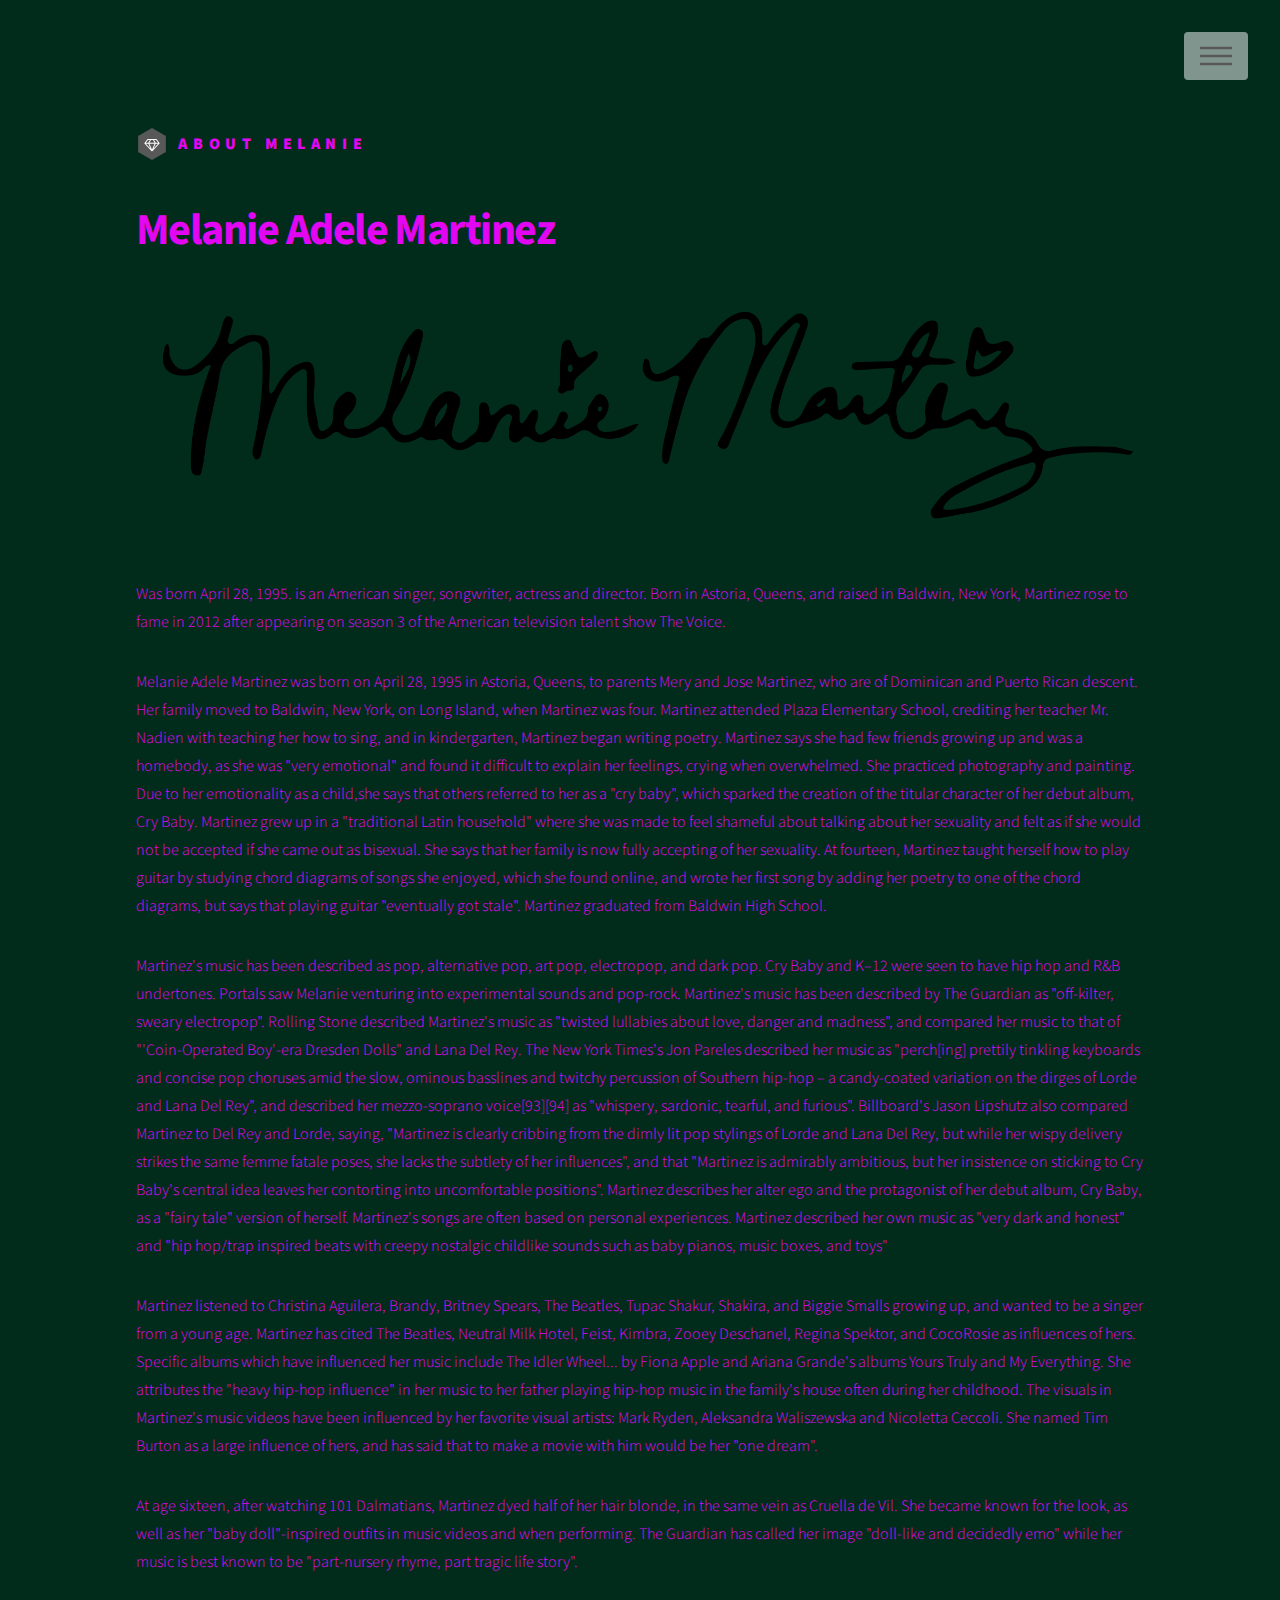
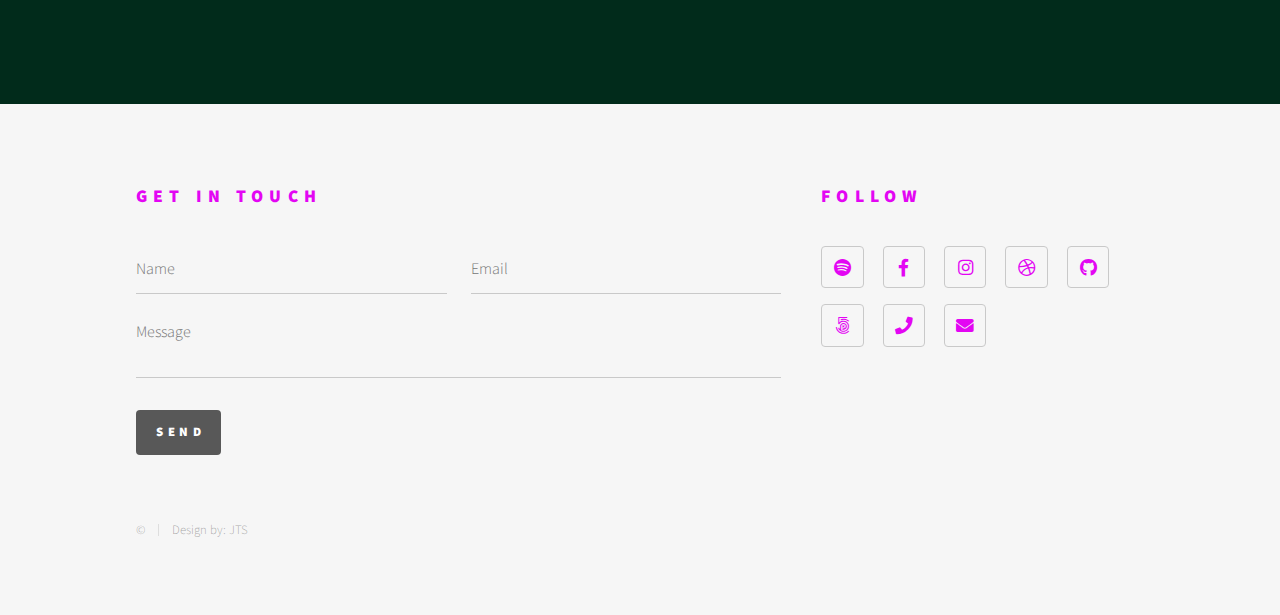
==== about.html @ 8434784b "Updated color" ====
<!DOCTYPE HTML>
<!--
	Phantom by HTML5 UP
	html5up.net | @ajlkn
	Free for personal and commercial use under the CCA 3.0 license (html5up.net/license)
-->
<html>
	<head>
		<title>Melanie's Merch</title>
		<meta charset="utf-8" />
		<meta name="viewport" content="width=device-width, initial-scale=1, user-scalable=no" />
		<link rel="stylesheet" href="assets/css/about.css" />
		<noscript><link rel="stylesheet" href="assets/css/noscript.css" /></noscript>
	</head>
	<body class="is-preload">
		<!-- Wrapper -->
			<div id="wrapper">

				<!-- Header -->
					<header id="header">
						<div class="inner">

							<!-- Logo -->
								<a href="index.html" class="logo">
									<span class="symbol"><img src="images/logo.svg" alt="" /></span><span class="title">About Melanie</span>
								</a>

							<!-- Nav -->
								<nav>
									<ul>
										<li><a href="#menu">Menu</a></li>
									</ul>
								</nav>

						</div>
					</header>

				<!-- Menu -->
					<nav id="menu">
						<h2>Menu</h2>
						<ul>
							<li><a href="index.html">Home</a></li>
							<li><a href="about.html">About Melanie</a></li>
							<li><a href="quiz.html">Super Fan Quiz</a></li>
							<li><a href="shirt.html">T-Shirts</a></li>
							<li><a href="accessories.html">Accessories</a></li>
							<li><a href="cds.html">Albums for purchase</a></li>
							<li><a href="headphones.html">Headphones & Speakers</a></li>
							<li><a href="video.html">Music Videos</a></li>
							<li><a href="music.html">Listen Now</a></li>
						</ul>
					</nav>

				<!-- Main -->
					<div id="main">
						<div class="inner">
							<h1>Melanie Adele Martinez</h1>
							<span class="image main"><img src="images/MelSig.png" alt="" /></span>
							<p>Was born April 28, 1995. is an American singer, songwriter, actress and director. Born in Astoria, Queens, and raised in
							Baldwin, New York, Martinez rose to fame in 2012 after appearing on season 3 of the American television talent show The
							Voice.</p>
							<p>Melanie Adele Martinez was born on April 28, 1995 in Astoria, Queens, to parents Mery and Jose Martinez,
							who are of Dominican and Puerto Rican descent. Her family moved to Baldwin, New York, on Long Island, when
							Martinez was four.
							
							Martinez attended Plaza Elementary School, crediting her teacher Mr. Nadien with teaching her how to sing, and in
							kindergarten, Martinez began writing poetry. Martinez says she had few friends growing up and was a homebody, as she
							was "very emotional" and found it difficult to explain her feelings, crying when overwhelmed. She practiced
							photography and painting. Due to her emotionality as a child,she says that others referred to her as a "cry
							baby", which sparked the creation of the titular character of her debut album, Cry Baby.
							
							Martinez grew up in a "traditional Latin household" where she was made to feel shameful about talking about her
							sexuality and felt as if she would not be accepted if she came out as bisexual. She says that her family is now fully
							accepting of her sexuality.
							
							At fourteen, Martinez taught herself how to play guitar by studying chord diagrams of songs she enjoyed, which she found
							online, and wrote her first song by adding her poetry to one of the chord diagrams, but says that playing guitar
							"eventually got stale". Martinez graduated from Baldwin High School.</p>
							<p>Martinez's music has been described as pop, alternative pop, art pop, electropop, and dark
							pop. Cry Baby and K–12 were seen to have hip hop and R&B undertones. Portals saw Melanie venturing into
							experimental sounds and pop-rock. Martinez's music has been described by The Guardian as "off-kilter, sweary
							electropop". Rolling Stone described Martinez's music as "twisted lullabies about love, danger and madness", and
							compared her music to that of "'Coin-Operated Boy'-era Dresden Dolls" and Lana Del Rey. The New York Times's Jon
							Pareles described her music as "perch[ing] prettily tinkling keyboards and concise pop choruses amid the slow, ominous
							basslines and twitchy percussion of Southern hip-hop – a candy-coated variation on the dirges of Lorde and Lana Del
							Rey", and described her mezzo-soprano voice[93][94] as "whispery, sardonic, tearful, and furious". Billboard's
							Jason Lipshutz also compared Martinez to Del Rey and Lorde, saying, "Martinez is clearly cribbing from the dimly lit pop
							stylings of Lorde and Lana Del Rey, but while her wispy delivery strikes the same femme fatale poses, she lacks the
							subtlety of her influences", and that "Martinez is admirably ambitious, but her insistence on sticking to Cry Baby's
							central idea leaves her contorting into uncomfortable positions".
							
							Martinez describes her alter ego and the protagonist of her debut album, Cry Baby, as a "fairy tale" version of
							herself. Martinez's songs are often based on personal experiences. Martinez described her own music as "very
							dark and honest" and "hip hop/trap inspired beats with creepy nostalgic childlike sounds such as baby pianos, music
							boxes, and toys"</p>
							<p>Martinez listened to Christina Aguilera, Brandy, Britney Spears, The Beatles, Tupac Shakur, Shakira, and Biggie Smalls
							growing up, and wanted to be a singer from a young age. Martinez has cited The Beatles, Neutral
							Milk Hotel, Feist, Kimbra, Zooey Deschanel, Regina Spektor, and CocoRosie as influences of hers. Specific albums
							which have influenced her music include The Idler Wheel... by Fiona Apple and Ariana Grande's albums Yours Truly and My
							Everything. She attributes the "heavy hip-hop influence" in her music to her father playing hip-hop music in the
							family's house often during her childhood.
							
							The visuals in Martinez's music videos have been influenced by her favorite visual artists: Mark Ryden, Aleksandra
							Waliszewska and Nicoletta Ceccoli. She named Tim Burton as a large influence of hers, and has said that to make
							a movie with him would be her "one dream".</p>
							<p>At age sixteen, after watching 101 Dalmatians, Martinez dyed half of her hair blonde, in the same vein as Cruella de
							Vil. She became known for the look, as well as her "baby doll"-inspired outfits in music videos and when
							performing. The Guardian has called her image "doll-like and decidedly emo" while her music is best
							known to be "part-nursery rhyme, part tragic life story".</p>
							
						</div>
					</div>

				<!-- Footer -->
					<footer id="footer">
						<div class="inner">
							<section>
								<h2>Get in touch</h2>
								<form method="post" action="#">
									<div class="fields">
										<div class="field half">
											<input type="text" name="name" id="name" placeholder="Name" />
										</div>
										<div class="field half">
											<input type="email" name="email" id="email" placeholder="Email" />
										</div>
										<div class="field">
											<textarea name="message" id="message" placeholder="Message"></textarea>
										</div>
									</div>
									<ul class="actions">
										<li><input type="submit" value="Send" class="primary" /></li>
									</ul>
								</form>
							</section>
							<section>
								<h2>Follow</h2>
								<ul class="icons">
									<li><a href="#" class="icon brands style2 fa-spotify"><span class="label">Twitter</span></a></li>
									<li><a href="#" class="icon brands style2 fa-facebook-f"><span class="label">Facebook</span></a></li>
									<li><a href="#" class="icon brands style2 fa-instagram"><span class="label">Instagram</span></a></li>
									<li><a href="#" class="icon brands style2 fa-dribbble"><span class="label">Dribbble</span></a></li>
									<li><a href="#" class="icon brands style2 fa-github"><span class="label">GitHub</span></a></li>
									<li><a href="#" class="icon brands style2 fa-500px"><span class="label">500px</span></a></li>
									<li><a href="#" class="icon solid style2 fa-phone"><span class="label">Phone</span></a></li>
									<li><a href="#" class="icon solid style2 fa-envelope"><span class="label">Email</span></a></li>
								</ul>
							</section>
							<ul class="copyright">
								<li>&copy; </li><li>Design by: JTS <a href=""></a></li>
							</ul>
						</div>
					</footer>

			</div>

		<!-- Scripts -->
			<script src="assets/js/jquery.min.js"></script>
			<script src="assets/js/browser.min.js"></script>
			<script src="assets/js/breakpoints.min.js"></script>
			<script src="assets/js/util.js"></script>
			<script src="assets/js/main.js"></script>

	</body>
</html>
---- assets/css/about.css ----
@import url(fontawesome-all.min.css);
@import url("https://fonts.googleapis.com/css?family=Source+Sans+Pro:300,700,900");

/*
	Phantom by HTML5 UP
	html5up.net | @ajlkn
	Free for personal and commercial use under the CCA 3.0 license (html5up.net/license)
*/

html, body, div, span, applet, object,
iframe, h1, h2, h3, h4, h5, h6, p, blockquote,
pre, a, abbr, acronym, address, big, cite,
code, del, dfn, em, img, ins, kbd, q, s, samp,
small, strike, strong, sub, sup, tt, var, b,
u, i, center, dl, dt, dd, ol, ul, li, fieldset,
form, label, legend, table, caption, tbody,
tfoot, thead, tr, th, td, article, aside,
canvas, details, embed, figure, figcaption,
footer, header, hgroup, menu, nav, output, ruby,
section, summary, time, mark, audio, video {
	margin: 0;
	padding: 0;
	border: 0;
	font-size: 100%;
	font: inherit;
	vertical-align: baseline;}

article, aside, details, figcaption, figure,
footer, header, hgroup, menu, nav, section {
	display: block;}

body {
	line-height: 1;
}

ol, ul {
	list-style: none;
}

blockquote, q {
	quotes: none;
}

	blockquote:before, blockquote:after, q:before, q:after {
		content: '';
		content: none;
	}

table {
	border-collapse: collapse;
	border-spacing: 0;
}

body {
	-webkit-text-size-adjust: none;
}

mark {
	background-color: transparent;
	color: inherit;
}

input::-moz-focus-inner {
	border: 0;
	padding: 0;
}

input, select, textarea {
	-moz-appearance: none;
	-webkit-appearance: none;
	-ms-appearance: none;
	appearance: none;
}

/* Basic */

	@-ms-viewport {
		width: device-width;
	}

	body {
		-ms-overflow-style: scrollbar;
	}

	@media screen and (max-width: 480px) {

		html, body {
			min-width: 320px;
		}

	}

	html {
		box-sizing: border-box;
	}

	*, *:before, *:after {
		box-sizing: inherit;
	}

	body {
		background: #012b1b;
	}

		body.is-preload *, body.is-preload *:before, body.is-preload *:after {
			-moz-animation: none !important;
			-webkit-animation: none !important;
			-ms-animation: none !important;
			animation: none !important;
			-moz-transition: none !important;
			-webkit-transition: none !important;
			-ms-transition: none !important;
			transition: none !important;
		}

/* Type */

	body, input, select, textarea {
		color: #e306f3;
		font-family: "Source Sans Pro", Helvetica, sans-serif;
		font-size: 16pt;
		font-weight: 300;
		line-height: 1.75;
	}

		@media screen and (max-width: 1680px) {

			body, input, select, textarea {
				font-size: 14pt;
			}

		}

		@media screen and (max-width: 1280px) {

			body, input, select, textarea {
				font-size: 12pt;
			}

		}

	a {
		-moz-transition: border-bottom-color 0.2s ease, color 0.2s ease;
		-webkit-transition: border-bottom-color 0.2s ease, color 0.2s ease;
		-ms-transition: border-bottom-color 0.2s ease, color 0.2s ease;
		transition: border-bottom-color 0.2s ease, color 0.2s ease;
		text-decoration: none;
		color: #585858;
		border-bottom: dotted 1px rgba(88, 88, 88, 0.5);
	}

		a:hover {
			border-bottom-color: transparent;
			color: #f2849e !important;
		}

	strong, b {
		font-weight: 900;
	}

	em, i {
		font-style: italic;
	}

	p {
		margin: 0 0 2em 0;
	}

	h1 {
		font-size: 2.75em;
		font-weight: 700;
		line-height: 1.3;
		margin: 0 0 1em 0;
		letter-spacing: -0.035em;
	}

		h1 a {
			color: inherit;
		}

		@media screen and (max-width: 736px) {

			h1 {
				font-size: 2em;
				margin: 0 0 1em 0;
			}

		}

		@media screen and (max-width: 360px) {

			h1 {
				font-size: 1.75em;
			}

		}

	h2, h3, h4, h5, h6 {
		font-weight: 900;
		line-height: 1.5;
		margin: 0 0 2em 0;
		text-transform: uppercase;
		letter-spacing: 0.35em;
	}

		h2 a, h3 a, h4 a, h5 a, h6 a {
			color: inherit;
		}

	h2 {
		font-size: 1.1em;
	}

	h3 {
		font-size: 1em;
	}

	h4 {
		font-size: 0.8em;
	}

	h5 {
		font-size: 0.8em;
	}

	h6 {
		font-size: 0.8em;
	}

	@media screen and (max-width: 980px) {

		h1 br, h2 br, h3 br, h4 br, h5 br, h6 br {
			display: none;
		}

	}

	@media screen and (max-width: 736px) {

		h2 {
			font-size: 1em;
		}

		h3 {
			font-size: 0.8em;
		}

	}

	sub {
		font-size: 0.8em;
		position: relative;
		top: 0.5em;
	}

	sup {
		font-size: 0.8em;
		position: relative;
		top: -0.5em;
	}

	blockquote {
		border-left: solid 4px #c9c9c9;
		font-style: italic;
		margin: 0 0 2em 0;
		padding: 0.5em 0 0.5em 2em;
	}

	code {
		background: rgba(144, 144, 144, 0.075);
		border-radius: 4px;
		border: solid 1px #c9c9c9;
		font-family: "Courier New", monospace;
		font-size: 0.9em;
		margin: 0 0.25em;
		padding: 0.25em 0.65em;
	}

	pre {
		-webkit-overflow-scrolling: touch;
		font-family: "Courier New", monospace;
		font-size: 0.9em;
		margin: 0 0 2em 0;
	}

		pre code {
			display: block;
			line-height: 1.75;
			padding: 1em 1.5em;
			overflow-x: auto;
		}

	hr {
		border: 0;
		border-bottom: solid 1px #c9c9c9;
		margin: 2em 0;
	}

		hr.major {
			margin: 3em 0;
		}

	.align-left {
		text-align: left;
	}

	.align-center {
		text-align: center;
	}

	.align-right {
		text-align: right;
	}

/* Row */

	.row {
		display: flex;
		flex-wrap: wrap;
		box-sizing: border-box;
		align-items: stretch;
	}

		.row > * {
			box-sizing: border-box;
		}

		.row.gtr-uniform > * > :last-child {
			margin-bottom: 0;
		}

		.row.aln-left {
			justify-content: flex-start;
		}

		.row.aln-center {
			justify-content: center;
		}

		.row.aln-right {
			justify-content: flex-end;
		}

		.row.aln-top {
			align-items: flex-start;
		}

		.row.aln-middle {
			align-items: center;
		}

		.row.aln-bottom {
			align-items: flex-end;
		}

		.row > .imp {
			order: -1;
		}

		.row > .col-1 {
			width: 8.33333%;
		}

		.row > .off-1 {
			margin-left: 8.33333%;
		}

		.row > .col-2 {
			width: 16.66667%;
		}

		.row > .off-2 {
			margin-left: 16.66667%;
		}

		.row > .col-3 {
			width: 25%;
		}

		.row > .off-3 {
			margin-left: 25%;
		}

		.row > .col-4 {
			width: 33.33333%;
		}

		.row > .off-4 {
			margin-left: 33.33333%;
		}

		.row > .col-5 {
			width: 41.66667%;
		}

		.row > .off-5 {
			margin-left: 41.66667%;
		}

		.row > .col-6 {
			width: 50%;
		}

		.row > .off-6 {
			margin-left: 50%;
		}

		.row > .col-7 {
			width: 58.33333%;
		}

		.row > .off-7 {
			margin-left: 58.33333%;
		}

		.row > .col-8 {
			width: 66.66667%;
		}

		.row > .off-8 {
			margin-left: 66.66667%;
		}

		.row > .col-9 {
			width: 75%;
		}

		.row > .off-9 {
			margin-left: 75%;
		}

		.row > .col-10 {
			width: 83.33333%;
		}

		.row > .off-10 {
			margin-left: 83.33333%;
		}

		.row > .col-11 {
			width: 91.66667%;
		}

		.row > .off-11 {
			margin-left: 91.66667%;
		}

		.row > .col-12 {
			width: 100%;
		}

		.row > .off-12 {
			margin-left: 100%;
		}

		.row.gtr-0 {
			margin-top: 0;
			margin-left: 0em;
		}

			.row.gtr-0 > * {
				padding: 0 0 0 0em;
			}

			.row.gtr-0.gtr-uniform {
				margin-top: 0em;
			}

				.row.gtr-0.gtr-uniform > * {
					padding-top: 0em;
				}

		.row.gtr-25 {
			margin-top: 0;
			margin-left: -0.5em;
		}

			.row.gtr-25 > * {
				padding: 0 0 0 0.5em;
			}

			.row.gtr-25.gtr-uniform {
				margin-top: -0.5em;
			}

				.row.gtr-25.gtr-uniform > * {
					padding-top: 0.5em;
				}

		.row.gtr-50 {
			margin-top: 0;
			margin-left: -1em;
		}

			.row.gtr-50 > * {
				padding: 0 0 0 1em;
			}

			.row.gtr-50.gtr-uniform {
				margin-top: -1em;
			}

				.row.gtr-50.gtr-uniform > * {
					padding-top: 1em;
				}

		.row {
			margin-top: 0;
			margin-left: -2em;
		}

			.row > * {
				padding: 0 0 0 2em;
			}

			.row.gtr-uniform {
				margin-top: -2em;
			}

				.row.gtr-uniform > * {
					padding-top: 2em;
				}

		.row.gtr-150 {
			margin-top: 0;
			margin-left: -3em;
		}

			.row.gtr-150 > * {
				padding: 0 0 0 3em;
			}

			.row.gtr-150.gtr-uniform {
				margin-top: -3em;
			}

				.row.gtr-150.gtr-uniform > * {
					padding-top: 3em;
				}

		.row.gtr-200 {
			margin-top: 0;
			margin-left: -4em;
		}

			.row.gtr-200 > * {
				padding: 0 0 0 4em;
			}

			.row.gtr-200.gtr-uniform {
				margin-top: -4em;
			}

				.row.gtr-200.gtr-uniform > * {
					padding-top: 4em;
				}

		@media screen and (max-width: 1680px) {

			.row {
				display: flex;
				flex-wrap: wrap;
				box-sizing: border-box;
				align-items: stretch;
			}

				.row > * {
					box-sizing: border-box;
				}

				.row.gtr-uniform > * > :last-child {
					margin-bottom: 0;
				}

				.row.aln-left {
					justify-content: flex-start;
				}

				.row.aln-center {
					justify-content: center;
				}

				.row.aln-right {
					justify-content: flex-end;
				}

				.row.aln-top {
					align-items: flex-start;
				}

				.row.aln-middle {
					align-items: center;
				}

				.row.aln-bottom {
					align-items: flex-end;
				}

				.row > .imp-xlarge {
					order: -1;
				}

				.row > .col-1-xlarge {
					width: 8.33333%;
				}

				.row > .off-1-xlarge {
					margin-left: 8.33333%;
				}

				.row > .col-2-xlarge {
					width: 16.66667%;
				}

				.row > .off-2-xlarge {
					margin-left: 16.66667%;
				}

				.row > .col-3-xlarge {
					width: 25%;
				}

				.row > .off-3-xlarge {
					margin-left: 25%;
				}

				.row > .col-4-xlarge {
					width: 33.33333%;
				}

				.row > .off-4-xlarge {
					margin-left: 33.33333%;
				}

				.row > .col-5-xlarge {
					width: 41.66667%;
				}

				.row > .off-5-xlarge {
					margin-left: 41.66667%;
				}

				.row > .col-6-xlarge {
					width: 50%;
				}

				.row > .off-6-xlarge {
					margin-left: 50%;
				}

				.row > .col-7-xlarge {
					width: 58.33333%;
				}

				.row > .off-7-xlarge {
					margin-left: 58.33333%;
				}

				.row > .col-8-xlarge {
					width: 66.66667%;
				}

				.row > .off-8-xlarge {
					margin-left: 66.66667%;
				}

				.row > .col-9-xlarge {
					width: 75%;
				}

				.row > .off-9-xlarge {
					margin-left: 75%;
				}

				.row > .col-10-xlarge {
					width: 83.33333%;
				}

				.row > .off-10-xlarge {
					margin-left: 83.33333%;
				}

				.row > .col-11-xlarge {
					width: 91.66667%;
				}

				.row > .off-11-xlarge {
					margin-left: 91.66667%;
				}

				.row > .col-12-xlarge {
					width: 100%;
				}

				.row > .off-12-xlarge {
					margin-left: 100%;
				}

				.row.gtr-0 {
					margin-top: 0;
					margin-left: 0em;
				}

					.row.gtr-0 > * {
						padding: 0 0 0 0em;
					}

					.row.gtr-0.gtr-uniform {
						margin-top: 0em;
					}

						.row.gtr-0.gtr-uniform > * {
							padding-top: 0em;
						}

				.row.gtr-25 {
					margin-top: 0;
					margin-left: -0.5em;
				}

					.row.gtr-25 > * {
						padding: 0 0 0 0.5em;
					}

					.row.gtr-25.gtr-uniform {
						margin-top: -0.5em;
					}

						.row.gtr-25.gtr-uniform > * {
							padding-top: 0.5em;
						}

				.row.gtr-50 {
					margin-top: 0;
					margin-left: -1em;
				}

					.row.gtr-50 > * {
						padding: 0 0 0 1em;
					}

					.row.gtr-50.gtr-uniform {
						margin-top: -1em;
					}

						.row.gtr-50.gtr-uniform > * {
							padding-top: 1em;
						}

				.row {
					margin-top: 0;
					margin-left: -2em;
				}

					.row > * {
						padding: 0 0 0 2em;
					}

					.row.gtr-uniform {
						margin-top: -2em;
					}

						.row.gtr-uniform > * {
							padding-top: 2em;
						}

				.row.gtr-150 {
					margin-top: 0;
					margin-left: -3em;
				}

					.row.gtr-150 > * {
						padding: 0 0 0 3em;
					}

					.row.gtr-150.gtr-uniform {
						margin-top: -3em;
					}

						.row.gtr-150.gtr-uniform > * {
							padding-top: 3em;
						}

				.row.gtr-200 {
					margin-top: 0;
					margin-left: -4em;
				}

					.row.gtr-200 > * {
						padding: 0 0 0 4em;
					}

					.row.gtr-200.gtr-uniform {
						margin-top: -4em;
					}

						.row.gtr-200.gtr-uniform > * {
							padding-top: 4em;
						}

		}

		@media screen and (max-width: 1280px) {

			.row {
				display: flex;
				flex-wrap: wrap;
				box-sizing: border-box;
				align-items: stretch;
			}

				.row > * {
					box-sizing: border-box;
				}

				.row.gtr-uniform > * > :last-child {
					margin-bottom: 0;
				}

				.row.aln-left {
					justify-content: flex-start;
				}

				.row.aln-center {
					justify-content: center;
				}

				.row.aln-right {
					justify-content: flex-end;
				}

				.row.aln-top {
					align-items: flex-start;
				}

				.row.aln-middle {
					align-items: center;
				}

				.row.aln-bottom {
					align-items: flex-end;
				}

				.row > .imp-large {
					order: -1;
				}

				.row > .col-1-large {
					width: 8.33333%;
				}

				.row > .off-1-large {
					margin-left: 8.33333%;
				}

				.row > .col-2-large {
					width: 16.66667%;
				}

				.row > .off-2-large {
					margin-left: 16.66667%;
				}

				.row > .col-3-large {
					width: 25%;
				}

				.row > .off-3-large {
					margin-left: 25%;
				}

				.row > .col-4-large {
					width: 33.33333%;
				}

				.row > .off-4-large {
					margin-left: 33.33333%;
				}

				.row > .col-5-large {
					width: 41.66667%;
				}

				.row > .off-5-large {
					margin-left: 41.66667%;
				}

				.row > .col-6-large {
					width: 50%;
				}

				.row > .off-6-large {
					margin-left: 50%;
				}

				.row > .col-7-large {
					width: 58.33333%;
				}

				.row > .off-7-large {
					margin-left: 58.33333%;
				}

				.row > .col-8-large {
					width: 66.66667%;
				}

				.row > .off-8-large {
					margin-left: 66.66667%;
				}

				.row > .col-9-large {
					width: 75%;
				}

				.row > .off-9-large {
					margin-left: 75%;
				}

				.row > .col-10-large {
					width: 83.33333%;
				}

				.row > .off-10-large {
					margin-left: 83.33333%;
				}

				.row > .col-11-large {
					width: 91.66667%;
				}

				.row > .off-11-large {
					margin-left: 91.66667%;
				}

				.row > .col-12-large {
					width: 100%;
				}

				.row > .off-12-large {
					margin-left: 100%;
				}

				.row.gtr-0 {
					margin-top: 0;
					margin-left: 0em;
				}

					.row.gtr-0 > * {
						padding: 0 0 0 0em;
					}

					.row.gtr-0.gtr-uniform {
						margin-top: 0em;
					}

						.row.gtr-0.gtr-uniform > * {
							padding-top: 0em;
						}

				.row.gtr-25 {
					margin-top: 0;
					margin-left: -0.5em;
				}

					.row.gtr-25 > * {
						padding: 0 0 0 0.5em;
					}

					.row.gtr-25.gtr-uniform {
						margin-top: -0.5em;
					}

						.row.gtr-25.gtr-uniform > * {
							padding-top: 0.5em;
						}

				.row.gtr-50 {
					margin-top: 0;
					margin-left: -1em;
				}

					.row.gtr-50 > * {
						padding: 0 0 0 1em;
					}

					.row.gtr-50.gtr-uniform {
						margin-top: -1em;
					}

						.row.gtr-50.gtr-uniform > * {
							padding-top: 1em;
						}

				.row {
					margin-top: 0;
					margin-left: -2em;
				}

					.row > * {
						padding: 0 0 0 2em;
					}

					.row.gtr-uniform {
						margin-top: -2em;
					}

						.row.gtr-uniform > * {
							padding-top: 2em;
						}

				.row.gtr-150 {
					margin-top: 0;
					margin-left: -3em;
				}

					.row.gtr-150 > * {
						padding: 0 0 0 3em;
					}

					.row.gtr-150.gtr-uniform {
						margin-top: -3em;
					}

						.row.gtr-150.gtr-uniform > * {
							padding-top: 3em;
						}

				.row.gtr-200 {
					margin-top: 0;
					margin-left: -4em;
				}

					.row.gtr-200 > * {
						padding: 0 0 0 4em;
					}

					.row.gtr-200.gtr-uniform {
						margin-top: -4em;
					}

						.row.gtr-200.gtr-uniform > * {
							padding-top: 4em;
						}

		}

		@media screen and (max-width: 980px) {

			.row {
				display: flex;
				flex-wrap: wrap;
				box-sizing: border-box;
				align-items: stretch;
			}

				.row > * {
					box-sizing: border-box;
				}

				.row.gtr-uniform > * > :last-child {
					margin-bottom: 0;
				}

				.row.aln-left {
					justify-content: flex-start;
				}

				.row.aln-center {
					justify-content: center;
				}

				.row.aln-right {
					justify-content: flex-end;
				}

				.row.aln-top {
					align-items: flex-start;
				}

				.row.aln-middle {
					align-items: center;
				}

				.row.aln-bottom {
					align-items: flex-end;
				}

				.row > .imp-medium {
					order: -1;
				}

				.row > .col-1-medium {
					width: 8.33333%;
				}

				.row > .off-1-medium {
					margin-left: 8.33333%;
				}

				.row > .col-2-medium {
					width: 16.66667%;
				}

				.row > .off-2-medium {
					margin-left: 16.66667%;
				}

				.row > .col-3-medium {
					width: 25%;
				}

				.row > .off-3-medium {
					margin-left: 25%;
				}

				.row > .col-4-medium {
					width: 33.33333%;
				}

				.row > .off-4-medium {
					margin-left: 33.33333%;
				}

				.row > .col-5-medium {
					width: 41.66667%;
				}

				.row > .off-5-medium {
					margin-left: 41.66667%;
				}

				.row > .col-6-medium {
					width: 50%;
				}

				.row > .off-6-medium {
					margin-left: 50%;
				}

				.row > .col-7-medium {
					width: 58.33333%;
				}

				.row > .off-7-medium {
					margin-left: 58.33333%;
				}

				.row > .col-8-medium {
					width: 66.66667%;
				}

				.row > .off-8-medium {
					margin-left: 66.66667%;
				}

				.row > .col-9-medium {
					width: 75%;
				}

				.row > .off-9-medium {
					margin-left: 75%;
				}

				.row > .col-10-medium {
					width: 83.33333%;
				}

				.row > .off-10-medium {
					margin-left: 83.33333%;
				}

				.row > .col-11-medium {
					width: 91.66667%;
				}

				.row > .off-11-medium {
					margin-left: 91.66667%;
				}

				.row > .col-12-medium {
					width: 100%;
				}

				.row > .off-12-medium {
					margin-left: 100%;
				}

				.row.gtr-0 {
					margin-top: 0;
					margin-left: 0em;
				}

					.row.gtr-0 > * {
						padding: 0 0 0 0em;
					}

					.row.gtr-0.gtr-uniform {
						margin-top: 0em;
					}

						.row.gtr-0.gtr-uniform > * {
							padding-top: 0em;
						}

				.row.gtr-25 {
					margin-top: 0;
					margin-left: -0.375em;
				}

					.row.gtr-25 > * {
						padding: 0 0 0 0.375em;
					}

					.row.gtr-25.gtr-uniform {
						margin-top: -0.375em;
					}

						.row.gtr-25.gtr-uniform > * {
							padding-top: 0.375em;
						}

				.row.gtr-50 {
					margin-top: 0;
					margin-left: -0.75em;
				}

					.row.gtr-50 > * {
						padding: 0 0 0 0.75em;
					}

					.row.gtr-50.gtr-uniform {
						margin-top: -0.75em;
					}

						.row.gtr-50.gtr-uniform > * {
							padding-top: 0.75em;
						}

				.row {
					margin-top: 0;
					margin-left: -1.5em;
				}

					.row > * {
						padding: 0 0 0 1.5em;
					}

					.row.gtr-uniform {
						margin-top: -1.5em;
					}

						.row.gtr-uniform > * {
							padding-top: 1.5em;
						}

				.row.gtr-150 {
					margin-top: 0;
					margin-left: -2.25em;
				}

					.row.gtr-150 > * {
						padding: 0 0 0 2.25em;
					}

					.row.gtr-150.gtr-uniform {
						margin-top: -2.25em;
					}

						.row.gtr-150.gtr-uniform > * {
							padding-top: 2.25em;
						}

				.row.gtr-200 {
					margin-top: 0;
					margin-left: -3em;
				}

					.row.gtr-200 > * {
						padding: 0 0 0 3em;
					}

					.row.gtr-200.gtr-uniform {
						margin-top: -3em;
					}

						.row.gtr-200.gtr-uniform > * {
							padding-top: 3em;
						}

		}

		@media screen and (max-width: 736px) {

			.row {
				display: flex;
				flex-wrap: wrap;
				box-sizing: border-box;
				align-items: stretch;
			}

				.row > * {
					box-sizing: border-box;
				}

				.row.gtr-uniform > * > :last-child {
					margin-bottom: 0;
				}

				.row.aln-left {
					justify-content: flex-start;
				}

				.row.aln-center {
					justify-content: center;
				}

				.row.aln-right {
					justify-content: flex-end;
				}

				.row.aln-top {
					align-items: flex-start;
				}

				.row.aln-middle {
					align-items: center;
				}

				.row.aln-bottom {
					align-items: flex-end;
				}

				.row > .imp-small {
					order: -1;
				}

				.row > .col-1-small {
					width: 8.33333%;
				}

				.row > .off-1-small {
					margin-left: 8.33333%;
				}

				.row > .col-2-small {
					width: 16.66667%;
				}

				.row > .off-2-small {
					margin-left: 16.66667%;
				}

				.row > .col-3-small {
					width: 25%;
				}

				.row > .off-3-small {
					margin-left: 25%;
				}

				.row > .col-4-small {
					width: 33.33333%;
				}

				.row > .off-4-small {
					margin-left: 33.33333%;
				}

				.row > .col-5-small {
					width: 41.66667%;
				}

				.row > .off-5-small {
					margin-left: 41.66667%;
				}

				.row > .col-6-small {
					width: 50%;
				}

				.row > .off-6-small {
					margin-left: 50%;
				}

				.row > .col-7-small {
					width: 58.33333%;
				}

				.row > .off-7-small {
					margin-left: 58.33333%;
				}

				.row > .col-8-small {
					width: 66.66667%;
				}

				.row > .off-8-small {
					margin-left: 66.66667%;
				}

				.row > .col-9-small {
					width: 75%;
				}

				.row > .off-9-small {
					margin-left: 75%;
				}

				.row > .col-10-small {
					width: 83.33333%;
				}

				.row > .off-10-small {
					margin-left: 83.33333%;
				}

				.row > .col-11-small {
					width: 91.66667%;
				}

				.row > .off-11-small {
					margin-left: 91.66667%;
				}

				.row > .col-12-small {
					width: 100%;
				}

				.row > .off-12-small {
					margin-left: 100%;
				}

				.row.gtr-0 {
					margin-top: 0;
					margin-left: 0em;
				}

					.row.gtr-0 > * {
						padding: 0 0 0 0em;
					}

					.row.gtr-0.gtr-uniform {
						margin-top: 0em;
					}

						.row.gtr-0.gtr-uniform > * {
							padding-top: 0em;
						}

				.row.gtr-25 {
					margin-top: 0;
					margin-left: -0.25em;
				}

					.row.gtr-25 > * {
						padding: 0 0 0 0.25em;
					}

					.row.gtr-25.gtr-uniform {
						margin-top: -0.25em;
					}

						.row.gtr-25.gtr-uniform > * {
							padding-top: 0.25em;
						}

				.row.gtr-50 {
					margin-top: 0;
					margin-left: -0.5em;
				}

					.row.gtr-50 > * {
						padding: 0 0 0 0.5em;
					}

					.row.gtr-50.gtr-uniform {
						margin-top: -0.5em;
					}

						.row.gtr-50.gtr-uniform > * {
							padding-top: 0.5em;
						}

				.row {
					margin-top: 0;
					margin-left: -1em;
				}

					.row > * {
						padding: 0 0 0 1em;
					}

					.row.gtr-uniform {
						margin-top: -1em;
					}

						.row.gtr-uniform > * {
							padding-top: 1em;
						}

				.row.gtr-150 {
					margin-top: 0;
					margin-left: -1.5em;
				}

					.row.gtr-150 > * {
						padding: 0 0 0 1.5em;
					}

					.row.gtr-150.gtr-uniform {
						margin-top: -1.5em;
					}

						.row.gtr-150.gtr-uniform > * {
							padding-top: 1.5em;
						}

				.row.gtr-200 {
					margin-top: 0;
					margin-left: -2em;
				}

					.row.gtr-200 > * {
						padding: 0 0 0 2em;
					}

					.row.gtr-200.gtr-uniform {
						margin-top: -2em;
					}

						.row.gtr-200.gtr-uniform > * {
							padding-top: 2em;
						}

		}

		@media screen and (max-width: 480px) {

			.row {
				display: flex;
				flex-wrap: wrap;
				box-sizing: border-box;
				align-items: stretch;
			}

				.row > * {
					box-sizing: border-box;
				}

				.row.gtr-uniform > * > :last-child {
					margin-bottom: 0;
				}

				.row.aln-left {
					justify-content: flex-start;
				}

				.row.aln-center {
					justify-content: center;
				}

				.row.aln-right {
					justify-content: flex-end;
				}

				.row.aln-top {
					align-items: flex-start;
				}

				.row.aln-middle {
					align-items: center;
				}

				.row.aln-bottom {
					align-items: flex-end;
				}

				.row > .imp-xsmall {
					order: -1;
				}

				.row > .col-1-xsmall {
					width: 8.33333%;
				}

				.row > .off-1-xsmall {
					margin-left: 8.33333%;
				}

				.row > .col-2-xsmall {
					width: 16.66667%;
				}

				.row > .off-2-xsmall {
					margin-left: 16.66667%;
				}

				.row > .col-3-xsmall {
					width: 25%;
				}

				.row > .off-3-xsmall {
					margin-left: 25%;
				}

				.row > .col-4-xsmall {
					width: 33.33333%;
				}

				.row > .off-4-xsmall {
					margin-left: 33.33333%;
				}

				.row > .col-5-xsmall {
					width: 41.66667%;
				}

				.row > .off-5-xsmall {
					margin-left: 41.66667%;
				}

				.row > .col-6-xsmall {
					width: 50%;
				}

				.row > .off-6-xsmall {
					margin-left: 50%;
				}

				.row > .col-7-xsmall {
					width: 58.33333%;
				}

				.row > .off-7-xsmall {
					margin-left: 58.33333%;
				}

				.row > .col-8-xsmall {
					width: 66.66667%;
				}

				.row > .off-8-xsmall {
					margin-left: 66.66667%;
				}

				.row > .col-9-xsmall {
					width: 75%;
				}

				.row > .off-9-xsmall {
					margin-left: 75%;
				}

				.row > .col-10-xsmall {
					width: 83.33333%;
				}

				.row > .off-10-xsmall {
					margin-left: 83.33333%;
				}

				.row > .col-11-xsmall {
					width: 91.66667%;
				}

				.row > .off-11-xsmall {
					margin-left: 91.66667%;
				}

				.row > .col-12-xsmall {
					width: 100%;
				}

				.row > .off-12-xsmall {
					margin-left: 100%;
				}

				.row.gtr-0 {
					margin-top: 0;
					margin-left: 0em;
				}

					.row.gtr-0 > * {
						padding: 0 0 0 0em;
					}

					.row.gtr-0.gtr-uniform {
						margin-top: 0em;
					}

						.row.gtr-0.gtr-uniform > * {
							padding-top: 0em;
						}

				.row.gtr-25 {
					margin-top: 0;
					margin-left: -0.25em;
				}

					.row.gtr-25 > * {
						padding: 0 0 0 0.25em;
					}

					.row.gtr-25.gtr-uniform {
						margin-top: -0.25em;
					}

						.row.gtr-25.gtr-uniform > * {
							padding-top: 0.25em;
						}

				.row.gtr-50 {
					margin-top: 0;
					margin-left: -0.5em;
				}

					.row.gtr-50 > * {
						padding: 0 0 0 0.5em;
					}

					.row.gtr-50.gtr-uniform {
						margin-top: -0.5em;
					}

						.row.gtr-50.gtr-uniform > * {
							padding-top: 0.5em;
						}

				.row {
					margin-top: 0;
					margin-left: -1em;
				}

					.row > * {
						padding: 0 0 0 1em;
					}

					.row.gtr-uniform {
						margin-top: -1em;
					}

						.row.gtr-uniform > * {
							padding-top: 1em;
						}

				.row.gtr-150 {
					margin-top: 0;
					margin-left: -1.5em;
				}

					.row.gtr-150 > * {
						padding: 0 0 0 1.5em;
					}

					.row.gtr-150.gtr-uniform {
						margin-top: -1.5em;
					}

						.row.gtr-150.gtr-uniform > * {
							padding-top: 1.5em;
						}

				.row.gtr-200 {
					margin-top: 0;
					margin-left: -2em;
				}

					.row.gtr-200 > * {
						padding: 0 0 0 2em;
					}

					.row.gtr-200.gtr-uniform {
						margin-top: -2em;
					}

						.row.gtr-200.gtr-uniform > * {
							padding-top: 2em;
						}

		}

/* Section/Article */

	section.special, article.special {
		text-align: center;
	}

	header p {
		margin-top: -1em;
	}

	@media screen and (max-width: 736px) {

		header p {
			margin-top: 0;
		}

	}

/* Icon */

	.icon {
		text-decoration: none;
		border-bottom: none;
		position: relative;
	}

		.icon:before {
			-moz-osx-font-smoothing: grayscale;
			-webkit-font-smoothing: antialiased;
			display: inline-block;
			font-style: normal;
			font-variant: normal;
			text-rendering: auto;
			line-height: 1;
			text-transform: none !important;
			font-family: 'Font Awesome 5 Free';
			font-weight: 400;
		}

		.icon > .label {
			display: none;
		}

		.icon:before {
			line-height: inherit;
		}

		.icon.solid:before {
			font-weight: 900;
		}

		.icon.brands:before {
			font-family: 'Font Awesome 5 Brands';
		}

		.icon.style2 {
			-moz-transition: background-color 0.2s ease-in-out, color 0.2s ease-in-out, border-color 0.2s ease-in-out;
			-webkit-transition: background-color 0.2s ease-in-out, color 0.2s ease-in-out, border-color 0.2s ease-in-out;
			-ms-transition: background-color 0.2s ease-in-out, color 0.2s ease-in-out, border-color 0.2s ease-in-out;
			transition: background-color 0.2s ease-in-out, color 0.2s ease-in-out, border-color 0.2s ease-in-out;
			background-color: transparent;
			border: solid 1px #c9c9c9;
			border-radius: 4px;
			width: 2.65em;
			height: 2.65em;
			display: inline-block;
			text-align: center;
			line-height: 2.65em;
			color: inherit;
		}

			.icon.style2:before {
				font-size: 1.1em;
			}

			.icon.style2:hover {
				color: #f2849e;
				border-color: #f2849e;
			}

			.icon.style2:active {
				background-color: rgba(242, 132, 158, 0.1);
			}

/* List */

	ol {
		list-style: decimal;
		margin: 0 0 2em 0;
		padding-left: 1.25em;
	}

		ol li {
			padding-left: 0.25em;
		}

	ul {
		list-style: disc;
		margin: 0 0 2em 0;
		padding-left: 1em;
	}

		ul li {
			padding-left: 0.5em;
		}

		ul.alt {
			list-style: none;
			padding-left: 0;
		}

			ul.alt li {
				border-top: solid 1px #c9c9c9;
				padding: 0.5em 0;
			}

				ul.alt li:first-child {
					border-top: 0;
					padding-top: 0;
				}

	dl {
		margin: 0 0 2em 0;
	}

		dl dt {
			display: block;
			font-weight: 900;
			margin: 0 0 1em 0;
		}

		dl dd {
			margin-left: 2em;
		}

/* Actions */

	ul.actions {
		display: -moz-flex;
		display: -webkit-flex;
		display: -ms-flex;
		display: flex;
		cursor: default;
		list-style: none;
		margin-left: -1em;
		padding-left: 0;
	}

		ul.actions li {
			padding: 0 0 0 1em;
			vertical-align: middle;
		}

		ul.actions.special {
			-moz-justify-content: center;
			-webkit-justify-content: center;
			-ms-justify-content: center;
			justify-content: center;
			width: 100%;
			margin-left: 0;
		}

			ul.actions.special li:first-child {
				padding-left: 0;
			}

		ul.actions.stacked {
			-moz-flex-direction: column;
			-webkit-flex-direction: column;
			-ms-flex-direction: column;
			flex-direction: column;
			margin-left: 0;
		}

			ul.actions.stacked li {
				padding: 1.3em 0 0 0;
			}

				ul.actions.stacked li:first-child {
					padding-top: 0;
				}

		ul.actions.fit {
			width: calc(100% + 1em);
		}

			ul.actions.fit li {
				-moz-flex-grow: 1;
				-webkit-flex-grow: 1;
				-ms-flex-grow: 1;
				flex-grow: 1;
				-moz-flex-shrink: 1;
				-webkit-flex-shrink: 1;
				-ms-flex-shrink: 1;
				flex-shrink: 1;
				width: 100%;
			}

				ul.actions.fit li > * {
					width: 100%;
				}

			ul.actions.fit.stacked {
				width: 100%;
			}

		@media screen and (max-width: 480px) {

			ul.actions:not(.fixed) {
				-moz-flex-direction: column;
				-webkit-flex-direction: column;
				-ms-flex-direction: column;
				flex-direction: column;
				margin-left: 0;
				width: 100% !important;
			}

				ul.actions:not(.fixed) li {
					-moz-flex-grow: 1;
					-webkit-flex-grow: 1;
					-ms-flex-grow: 1;
					flex-grow: 1;
					-moz-flex-shrink: 1;
					-webkit-flex-shrink: 1;
					-ms-flex-shrink: 1;
					flex-shrink: 1;
					padding: 1em 0 0 0;
					text-align: center;
					width: 100%;
				}

					ul.actions:not(.fixed) li > * {
						width: 100%;
					}

					ul.actions:not(.fixed) li:first-child {
						padding-top: 0;
					}

					ul.actions:not(.fixed) li input[type="submit"],
					ul.actions:not(.fixed) li input[type="reset"],
					ul.actions:not(.fixed) li input[type="button"],
					ul.actions:not(.fixed) li button,
					ul.actions:not(.fixed) li .button {
						width: 100%;
					}

						ul.actions:not(.fixed) li input[type="submit"].icon:before,
						ul.actions:not(.fixed) li input[type="reset"].icon:before,
						ul.actions:not(.fixed) li input[type="button"].icon:before,
						ul.actions:not(.fixed) li button.icon:before,
						ul.actions:not(.fixed) li .button.icon:before {
							margin-left: -0.5rem;
						}

		}

/* Icons */

	ul.icons {
		cursor: default;
		list-style: none;
		padding-left: 0;
		margin: -1em 0 2em -1em;
	}

		ul.icons li {
			display: inline-block;
			padding: 1em 0 0 1em;
		}

/* Form */

	form {
		margin: 0 0 2em 0;
		overflow-x: hidden;
	}

		form > :last-child {
			margin-bottom: 0;
		}

		form > .fields {
			display: -moz-flex;
			display: -webkit-flex;
			display: -ms-flex;
			display: flex;
			-moz-flex-wrap: wrap;
			-webkit-flex-wrap: wrap;
			-ms-flex-wrap: wrap;
			flex-wrap: wrap;
			width: calc(100% + 3em);
			margin: -1.5em 0 2em -1.5em;
		}

			form > .fields > .field {
				-moz-flex-grow: 0;
				-webkit-flex-grow: 0;
				-ms-flex-grow: 0;
				flex-grow: 0;
				-moz-flex-shrink: 0;
				-webkit-flex-shrink: 0;
				-ms-flex-shrink: 0;
				flex-shrink: 0;
				padding: 1.5em 0 0 1.5em;
				width: calc(100% - 1.5em);
			}

				form > .fields > .field.half {
					width: calc(50% - 0.75em);
				}

				form > .fields > .field.third {
					width: calc(100%/3 - 0.5em);
				}

				form > .fields > .field.quarter {
					width: calc(25% - 0.375em);
				}

		@media screen and (max-width: 480px) {

			form > .fields {
				width: calc(100% + 3em);
				margin: -1.5em 0 2em -1.5em;
			}

				form > .fields > .field {
					padding: 1.5em 0 0 1.5em;
					width: calc(100% - 1.5em);
				}

					form > .fields > .field.half {
						width: calc(100% - 1.5em);
					}

					form > .fields > .field.third {
						width: calc(100% - 1.5em);
					}

					form > .fields > .field.quarter {
						width: calc(100% - 1.5em);
					}

		}

	label {
		display: block;
		font-size: 0.9em;
		font-weight: 900;
		margin: 0 0 1em 0;
	}

	input[type="text"],
	input[type="password"],
	input[type="email"],
	input[type="tel"],
	select,
	textarea {
		-moz-appearance: none;
		-webkit-appearance: none;
		-ms-appearance: none;
		appearance: none;
		background-color: transparent;
		border: none;
		border-radius: 0;
		border-bottom: solid 1px #c9c9c9;
		color: inherit;
		display: block;
		outline: 0;
		padding: 0;
		text-decoration: none;
		width: 100%;
	}

		input[type="text"]:invalid,
		input[type="password"]:invalid,
		input[type="email"]:invalid,
		input[type="tel"]:invalid,
		select:invalid,
		textarea:invalid {
			box-shadow: none;
		}

		input[type="text"]:focus,
		input[type="password"]:focus,
		input[type="email"]:focus,
		input[type="tel"]:focus,
		select:focus,
		textarea:focus {
			border-bottom-color: #f2849e;
			box-shadow: inset 0 -1px 0 0 #f2849e;
		}

	select {
		background-image: url("data:image/svg+xml;charset=utf8,%3Csvg xmlns='http://www.w3.org/2000/svg' width='40' height='40' preserveAspectRatio='none' viewBox='0 0 40 40'%3E%3Cpath d='M9.4,12.3l10.4,10.4l10.4-10.4c0.2-0.2,0.5-0.4,0.9-0.4c0.3,0,0.6,0.1,0.9,0.4l3.3,3.3c0.2,0.2,0.4,0.5,0.4,0.9 c0,0.4-0.1,0.6-0.4,0.9L20.7,31.9c-0.2,0.2-0.5,0.4-0.9,0.4c-0.3,0-0.6-0.1-0.9-0.4L4.3,17.3c-0.2-0.2-0.4-0.5-0.4-0.9 c0-0.4,0.1-0.6,0.4-0.9l3.3-3.3c0.2-0.2,0.5-0.4,0.9-0.4S9.1,12.1,9.4,12.3z' fill='%23c9c9c9' /%3E%3C/svg%3E");
		background-size: 1.25rem;
		background-repeat: no-repeat;
		background-position: calc(100% - 1rem) center;
		height: 3em;
		padding-right: 3em;
		text-overflow: ellipsis;
	}

		select option {
			background: #ffffff;
		}

		select:focus::-ms-value {
			background-color: transparent;
		}

		select::-ms-expand {
			display: none;
		}

	input[type="text"],
	input[type="password"],
	input[type="email"],
	select {
		height: 3em;
	}

	textarea {
		padding: 0;
		min-height: 3.75em;
	}

	input[type="checkbox"],
	input[type="radio"] {
		-moz-appearance: none;
		-webkit-appearance: none;
		-ms-appearance: none;
		appearance: none;
		display: block;
		float: left;
		margin-right: -2em;
		opacity: 0;
		width: 1em;
		z-index: -1;
	}

		input[type="checkbox"] + label,
		input[type="radio"] + label {
			text-decoration: none;
			color: #585858;
			cursor: pointer;
			display: inline-block;
			font-size: 1em;
			font-weight: 300;
			padding-left: 2.55em;
			padding-right: 0.75em;
			position: relative;
		}

			input[type="checkbox"] + label:before,
			input[type="radio"] + label:before {
				-moz-osx-font-smoothing: grayscale;
				-webkit-font-smoothing: antialiased;
				display: inline-block;
				font-style: normal;
				font-variant: normal;
				text-rendering: auto;
				line-height: 1;
				text-transform: none !important;
				font-family: 'Font Awesome 5 Free';
				font-weight: 900;
			}

			input[type="checkbox"] + label:before,
			input[type="radio"] + label:before {
				border-radius: 4px;
				border: solid 1px #c9c9c9;
				content: '';
				display: inline-block;
				font-size: 0.8em;
				height: 2.25em;
				left: 0;
				line-height: 2.25em;
				position: absolute;
				text-align: center;
				top: 0;
				width: 2.25em;
			}

		input[type="checkbox"]:checked + label:before,
		input[type="radio"]:checked + label:before {
			background: #585858;
			border-color: #585858;
			color: #ffffff;
			content: '\f00c';
		}

		input[type="checkbox"]:focus + label:before,
		input[type="radio"]:focus + label:before {
			border-color: #f2849e;
			box-shadow: 0 0 0 1px #f2849e;
		}

	input[type="checkbox"] + label:before {
		border-radius: 4px;
	}

	input[type="radio"] + label:before {
		border-radius: 100%;
	}

/* Box */

	.box {
		border-radius: 4px;
		border: solid 1px #c9c9c9;
		margin-bottom: 2em;
		padding: 1.5em;
	}

		.box > :last-child,
		.box > :last-child > :last-child,
		.box > :last-child > :last-child > :last-child {
			margin-bottom: 0;
		}

		.box.alt {
			border: 0;
			border-radius: 0;
			padding: 0;
		}

/* Image */

	.image {
		border-radius: 4px;
		border: 0;
		display: inline-block;
		position: relative;
	}

		.image img {
			border-radius: 4px;
			display: block;
		
			
		}

		.image.left, .image.right {
			max-width: 40%;
		}

			.image.left img, .image.right img {
				width: 100%;
			}

		.image.left {
			float: left;
			padding: 0 1.5em 1em 0;
			top: 0.25em;
		}

		.image.right {
			float: right;
			padding: 0 0 1em 1.5em;
			top: 0.25em;
		}

		.image.fit {
			display: block;
			margin: 0 0 2em 0;
			object-fit: cover;
			width: 100%;
		}

			.image.fit img {
				object-fit: cover;
				width: 100%;
			}

		.image.main {
			display: block;
			margin: 0 0 3em 0;
			width: 100%;
		}

			.image.main img {
				width: 100%;
			}

			@media screen and (max-width: 736px) {

				.image.main {
					margin: 0 0 2em 0;
				}

			}

/* Table */

	.table-wrapper {
		-webkit-overflow-scrolling: touch;
		overflow-x: auto;
	}

	table {
		margin: 0 0 2em 0;
		width: 100%;
	}

		table tbody tr {
			border: solid 1px #c9c9c9;
			border-left: 0;
			border-right: 0;
		}

			table tbody tr:nth-child(2n + 1) {
				background-color: rgba(144, 144, 144, 0.075);
			}

		table td {
			padding: 0.75em 0.75em;
		}

		table th {
			font-size: 0.9em;
			font-weight: 900;
			padding: 0 0.75em 0.75em 0.75em;
			text-align: left;
		}

		table thead {
			border-bottom: solid 2px #c9c9c9;
		}

		table tfoot {
			border-top: solid 2px #c9c9c9;
		}

		table.alt {
			border-collapse: separate;
		}

			table.alt tbody tr td {
				border: solid 1px #c9c9c9;
				border-left-width: 0;
				border-top-width: 0;
			}

				table.alt tbody tr td:first-child {
					border-left-width: 1px;
				}

			table.alt tbody tr:first-child td {
				border-top-width: 1px;
			}

			table.alt thead {
				border-bottom: 0;
			}

			table.alt tfoot {
				border-top: 0;
			}

/* Button */

	input[type="submit"],
	input[type="reset"],
	input[type="button"],
	button,
	.button {
		-moz-appearance: none;
		-webkit-appearance: none;
		-ms-appearance: none;
		appearance: none;
		-moz-transition: background-color 0.2s ease-in-out, color 0.2s ease-in-out, box-shadow 0.2s ease-in-out;
		-webkit-transition: background-color 0.2s ease-in-out, color 0.2s ease-in-out, box-shadow 0.2s ease-in-out;
		-ms-transition: background-color 0.2s ease-in-out, color 0.2s ease-in-out, box-shadow 0.2s ease-in-out;
		transition: background-color 0.2s ease-in-out, color 0.2s ease-in-out, box-shadow 0.2s ease-in-out;
		background-color: transparent;
		border-radius: 4px;
		border: 0;
		box-shadow: inset 0 0 0 2px #585858;
		color: #585858 !important;
		cursor: pointer;
		display: inline-block;
		font-size: 0.8em;
		font-weight: 900;
		height: 3.5em;
		letter-spacing: 0.35em;
		line-height: 3.45em;
		overflow: hidden;
		padding: 0 1.25em 0 1.6em;
		text-align: center;
		text-decoration: none;
		text-overflow: ellipsis;
		text-transform: uppercase;
		white-space: nowrap;
	}

		input[type="submit"].icon:before,
		input[type="reset"].icon:before,
		input[type="button"].icon:before,
		button.icon:before,
		.button.icon:before {
			margin-right: 0.5em;
		}

		input[type="submit"].fit,
		input[type="reset"].fit,
		input[type="button"].fit,
		button.fit,
		.button.fit {
			width: 100%;
		}

		input[type="submit"]:hover,
		input[type="reset"]:hover,
		input[type="button"]:hover,
		button:hover,
		.button:hover {
			color: #f2849e !important;
			box-shadow: inset 0 0 0 2px #f2849e;
		}

		input[type="submit"]:active,
		input[type="reset"]:active,
		input[type="button"]:active,
		button:active,
		.button:active {
			background-color: rgba(242, 132, 158, 0.1);
		}

		input[type="submit"].small,
		input[type="reset"].small,
		input[type="button"].small,
		button.small,
		.button.small {
			font-size: 0.6em;
		}

		input[type="submit"].large,
		input[type="reset"].large,
		input[type="button"].large,
		button.large,
		.button.large {
			font-size: 1em;
		}

		input[type="submit"].primary,
		input[type="reset"].primary,
		input[type="button"].primary,
		button.primary,
		.button.primary {
			box-shadow: none;
			background-color: #585858;
			color: #ffffff !important;
		}

			input[type="submit"].primary:hover,
			input[type="reset"].primary:hover,
			input[type="button"].primary:hover,
			button.primary:hover,
			.button.primary:hover {
				background-color: #f2849e;
			}

			input[type="submit"].primary:active,
			input[type="reset"].primary:active,
			input[type="button"].primary:active,
			button.primary:active,
			.button.primary:active {
				background-color: #ee5f81;
			}

		input[type="submit"].disabled, input[type="submit"]:disabled,
		input[type="reset"].disabled,
		input[type="reset"]:disabled,
		input[type="button"].disabled,
		input[type="button"]:disabled,
		button.disabled,
		button:disabled,
		.button.disabled,
		.button:disabled {
			pointer-events: none;
			opacity: 0.25;
		}

/* Tiles */

	.tiles {
		display: -moz-flex;
		display: -webkit-flex;
		display: -ms-flex;
		display: flex;
		-moz-flex-wrap: wrap;
		-webkit-flex-wrap: wrap;
		-ms-flex-wrap: wrap;
		flex-wrap: wrap;
		position : relative;
		margin: -2.5em 0 0 -2.5em;
	}

		.tiles article {
			-moz-transition: -moz-transform 0.5s ease, opacity 0.5s ease;
			-webkit-transition: -webkit-transform 0.5s ease, opacity 0.5s ease;
			-ms-transition: -ms-transform 0.5s ease, opacity 0.5s ease;
			transition: transform 0.5s ease, opacity 0.5s ease;
			position: relative;
			width: calc(33.33333% - 2.5em);
			margin: 2.5em 0 0 2.5em;
		}

			.tiles article > .image {
				-moz-transition: -moz-transform 0.5s ease;
				-webkit-transition: -webkit-transform 0.5s ease;
				-ms-transition: -ms-transform 0.5s ease;
				transition: transform 0.5s ease;
				position: relative;
				display: block;
				width: 375px;
				height: 200px;
				text-align: center;
				border-radius: 4px;
				overflow: hidden;
			}

				.tiles article > .image img {
					display: block;
	width: 375px;
				height: 200px;
					
				}

				.tiles article > .image:before {
					pointer-events: none;
					-moz-transition: background-color 0.5s ease, opacity 0.5s ease;
					-webkit-transition: background-color 0.5s ease, opacity 0.5s ease;
					-ms-transition: background-color 0.5s ease, opacity 0.5s ease;
					transition: background-color 0.5s ease, opacity 0.5s ease;
					content: '';
					display: block;
					position: absolute;
					top: 0;
					left: 0;
					width: 100%;
					height: 100%;
					opacity: 1.0;
					z-index: 1;
					opacity: 0.8;
					
				}

				.tiles article > .image:after {
					pointer-events: none;
					-moz-transition: opacity 0.5s ease;
					-webkit-transition: opacity 0.5s ease;
					-ms-transition: opacity 0.5s ease;
					transition: opacity 0.5s ease;
					content: '';
					display: block;
					position: absolute;
					top: 0;
					left: 0;
					width: 100%;
					height: 100%;
					background-image: url("data:image/svg+xml;charset=utf8,%3Csvg xmlns='http://www.w3.org/2000/svg' width='100' height='100' viewBox='0 0 100 100' preserveAspectRatio='none'%3E%3Cstyle%3Eline %7B stroke-width: 0.25px%3B stroke: %23ffffff%3B %7D%3C/style%3E%3Cline x1='0' y1='0' x2='100' y2='100' /%3E%3Cline x1='100' y1='0' x2='0' y2='100' /%3E%3C/svg%3E");
					background-position: center;
					background-repeat: no-repeat;
					background-size: 100% 100%;
					opacity: 0.25;
					z-index: 2;
				}

			.tiles article > a {
				display: -moz-flex;
				display: -webkit-flex;
				display: -ms-flex;
				display: flex;
				-moz-flex-direction: column;
				-webkit-flex-direction: column;
				-ms-flex-direction: column;
				flex-direction: column;
				-moz-align-items: center;
				-webkit-align-items: center;
				-ms-align-items: center;
				align-items: center;
				-moz-justify-content: center;
				-webkit-justify-content: center;
				-ms-justify-content: center;
				justify-content: center;
				-moz-transition: background-color 0.5s ease, -moz-transform 0.5s ease;
				-webkit-transition: background-color 0.5s ease, -webkit-transform 0.5s ease;
				-ms-transition: background-color 0.5s ease, -ms-transform 0.5s ease;
				transition: background-color 0.5s ease, transform 0.5s ease;
				position: absolute;
				top: 0;
				left: 0;
				width: 100%;
				height: 100%;
				padding: 1em;
				border-radius: 4px;
				border-bottom: 0;
				color: #ffffff;
				text-align: center;
				text-decoration: none;
				z-index: 3;
			}

				.tiles article > a > :last-child {
					margin: 0;
				}

				.tiles article > a:hover {
					color: #ffffff !important;
				}

				.tiles article > a h2 {
					margin: 0;
				}

				.tiles article > a .content {
					-moz-transition: max-height 0.5s ease, opacity 0.5s ease;
					-webkit-transition: max-height 0.5s ease, opacity 0.5s ease;
					-ms-transition: max-height 0.5s ease, opacity 0.5s ease;
					transition: max-height 0.5s ease, opacity 0.5s ease;
					width: 100%;
					max-height: 0;
					line-height: 1.5;
					margin-top: 0.35em;
					opacity: 0;
				}

					.tiles article > a .content > :last-child {
						margin-bottom: 0;
					}

			.tiles article.style1 > .image:before {
				background-color: #f2849e;
			}

			.tiles article.style2 > .image:before {
				background-color: #7ecaf6;
				object-fit: cover;
			}

			.tiles article.style3 > .image:before {
				background-color: #7bd0c1;
				object-fit: cover;
			}

			.tiles article.style4 > .image:before {
				background-color: #c75b9b;
			}

			.tiles article.style5 > .image:before {
				background-color: #ae85ca;
			}

			.tiles article.style6 > .image:before {
				background-color: #8499e7;
			}

			body:not(.is-touch) .tiles article:hover > .image {
				-moz-transform: scale(1.1);
				-webkit-transform: scale(1.1);
				-ms-transform: scale(1.1);
				transform: scale(1.1);
			}

				body:not(.is-touch) .tiles article:hover > .image:before {
					background-color: #333333;
					opacity: 0.35;
				}

				body:not(.is-touch) .tiles article:hover > .image:after {
					opacity: 0;
				}

			body:not(.is-touch) .tiles article:hover .content {
				max-height: 15em;
				opacity: 1;
			}

		* + .tiles {
			margin-top: 2em;
		}

		body.is-preload .tiles article {
			-moz-transform: scale(0.9);
			-webkit-transform: scale(0.9);
			-ms-transform: scale(0.9);
			transform: scale(0.9);
			opacity: 0;
		}

		body.is-touch .tiles article .content {
			max-height: 15em;
			opacity: 1;
		}

		@media screen and (max-width: 1280px) {

			.tiles {
				margin: -1.25em 0 0 -1.25em;
			}

				.tiles article {
					width: calc(33.33333% - 1.25em);
					margin: 1.25em 0 0 1.25em;
				}

		}

		@media screen and (max-width: 980px) {

			.tiles {
				margin: -2.5em 0 0 -2.5em;
			}

				.tiles article {
					width: calc(50% - 2.5em);
					margin: 2.5em 0 0 2.5em;
				}

		}

		@media screen and (max-width: 736px) {

			.tiles {
				margin: -1.25em 0 0 -1.25em;
			}

				.tiles article {
					width: calc(50% - 1.25em);
					margin: 1.25em 0 0 1.25em;
				}

					.tiles article:hover > .image {
						-moz-transform: scale(1.0);
						-webkit-transform: scale(1.0);
						-ms-transform: scale(1.0);
						transform: scale(1.0);
					}

		}

		@media screen and (max-width: 480px) {

			.tiles {
				margin: 0;
			}

				.tiles article {
					width: 100%;
					margin: 1.25em 0 0 0;
				}

		}

/* Header */

	#header {
		padding: 8em 0 0.1em 0 ;
	}

		#header .logo {
			display: block;
			border-bottom: 0;
			color: inherit;
			font-weight: 900;
			letter-spacing: 0.35em;
			margin: 0 0 2.5em 0;
			text-decoration: none;
			text-transform: uppercase;
			display: inline-block;
		}

			#header .logo > * {
				display: inline-block;
				vertical-align: middle;
			}

			#header .logo .symbol {
				margin-right: 0.65em;
			}

				#header .logo .symbol img {
					display: block;
					width: 2em;
					height: 2em;
				}

		#header nav {
			position: fixed;
			right: 2em;
			top: 2em;
			z-index: 10000;
		}

			#header nav ul {
				display: -moz-flex;
				display: -webkit-flex;
				display: -ms-flex;
				display: flex;
				-moz-align-items: center;
				-webkit-align-items: center;
				-ms-align-items: center;
				align-items: center;
				list-style: none;
				margin: 0;
				padding: 0;
			}

				#header nav ul li {
					display: block;
					padding: 0;
				}

					#header nav ul li a {
						display: block;
						position: relative;
						height: 3em;
						line-height: 3em;
						padding: 0 1.5em;
						background-color: rgba(255, 255, 255, 0.5);
						border-radius: 4px;
						border: 0;
						font-size: 0.8em;
						font-weight: 900;
						letter-spacing: 0.35em;
						text-transform: uppercase;
					}

					#header nav ul li a[href="#menu"] {
						-webkit-tap-highlight-color: transparent;
						width: 4em;
						text-indent: 4em;
						font-size: 1em;
						overflow: hidden;
						padding: 0;
						white-space: nowrap;
					}

						#header nav ul li a[href="#menu"]:before, #header nav ul li a[href="#menu"]:after {
							-moz-transition: opacity 0.2s ease;
							-webkit-transition: opacity 0.2s ease;
							-ms-transition: opacity 0.2s ease;
							transition: opacity 0.2s ease;
							content: '';
							display: block;
							position: absolute;
							top: 0;
							left: 0;
							width: 100%;
							height: 100%;
							background-position: center;
							background-repeat: no-repeat;
							background-size: 2em 2em;
						}

						#header nav ul li a[href="#menu"]:before {
							background-image: url("data:image/svg+xml;charset=utf8,%3Csvg xmlns='http://www.w3.org/2000/svg' width='100' height='100' viewBox='0 0 100 100' preserveAspectRatio='none'%3E%3Cstyle%3Eline %7B stroke-width: 8px%3B stroke: %23f2849e%3B %7D%3C/style%3E%3Cline x1='0' y1='25' x2='100' y2='25' /%3E%3Cline x1='0' y1='50' x2='100' y2='50' /%3E%3Cline x1='0' y1='75' x2='100' y2='75' /%3E%3C/svg%3E");
							opacity: 0;
						}

						#header nav ul li a[href="#menu"]:after {
							background-image: url("data:image/svg+xml;charset=utf8,%3Csvg xmlns='http://www.w3.org/2000/svg' width='100' height='100' viewBox='0 0 100 100' preserveAspectRatio='none'%3E%3Cstyle%3Eline %7B stroke-width: 8px%3B stroke: %23585858%3B %7D%3C/style%3E%3Cline x1='0' y1='25' x2='100' y2='25' /%3E%3Cline x1='0' y1='50' x2='100' y2='50' /%3E%3Cline x1='0' y1='75' x2='100' y2='75' /%3E%3C/svg%3E");
							opacity: 1;
						}

						#header nav ul li a[href="#menu"]:hover:before {
							opacity: 1;
						}

						#header nav ul li a[href="#menu"]:hover:after {
							opacity: 0;
						}

		@media screen and (max-width: 736px) {

			#header {
				padding: 4em 0 0.1em 0 ;
			}

				#header nav {
					right: 0.5em;
					top: 0.5em;
				}

					#header nav ul li a[href="#menu"]:before, #header nav ul li a[href="#menu"]:after {
						background-size: 1.5em 1.5em;
					}

		}

/* Menu */

	#wrapper {
		-moz-transition: opacity 0.45s ease;
		-webkit-transition: opacity 0.45s ease;
		-ms-transition: opacity 0.45s ease;
		transition: opacity 0.45s ease;
		opacity: 1;
	}

	#menu {
		-moz-transform: translateX(22em);
		-webkit-transform: translateX(22em);
		-ms-transform: translateX(22em);
		transform: translateX(22em);
		-moz-transition: -moz-transform 0.45s ease, visibility 0.45s;
		-webkit-transition: -webkit-transform 0.45s ease, visibility 0.45s;
		-ms-transition: -ms-transform 0.45s ease, visibility 0.45s;
		transition: transform 0.45s ease, visibility 0.45s;
		position: fixed;
		top: 0;
		right: 0;
		width: 22em;
		max-width: 80%;
		height: 100%;
		-webkit-overflow-scrolling: touch;
		background: #585858;
		color: #ffffff;
		cursor: default;
		visibility: hidden;
		z-index: 10002;
	}

		#menu > .inner {
			-moz-transition: opacity 0.45s ease;
			-webkit-transition: opacity 0.45s ease;
			-ms-transition: opacity 0.45s ease;
			transition: opacity 0.45s ease;
			-webkit-overflow-scrolling: touch;
			position: absolute;
			top: 0;
			left: 0;
			width: 100%;
			height: 100%;
			padding: 2.75em;
			opacity: 0;
			overflow-y: auto;
		}

			#menu > .inner > ul {
				list-style: none;
				margin: 0 0 1em 0;
				padding: 0;
			}

				#menu > .inner > ul > li {
					padding: 0;
					border-top: solid 1px rgba(255, 255, 255, 0.15);
				}

					#menu > .inner > ul > li a {
						display: block;
						padding: 1em 0;
						line-height: 1.5;
						border: 0;
						color: inherit;
					}

					#menu > .inner > ul > li:first-child {
						border-top: 0;
						margin-top: -1em;
					}

		#menu > .close {
			-moz-transition: opacity 0.45s ease, -moz-transform 0.45s ease;
			-webkit-transition: opacity 0.45s ease, -webkit-transform 0.45s ease;
			-ms-transition: opacity 0.45s ease, -ms-transform 0.45s ease;
			transition: opacity 0.45s ease, transform 0.45s ease;
			-moz-transform: scale(0.25) rotate(180deg);
			-webkit-transform: scale(0.25) rotate(180deg);
			-ms-transform: scale(0.25) rotate(180deg);
			transform: scale(0.25) rotate(180deg);
			-webkit-tap-highlight-color: transparent;
			display: block;
			position: absolute;
			top: 2em;
			left: -6em;
			width: 6em;
			text-indent: 6em;
			height: 3em;
			border: 0;
			font-size: 1em;
			opacity: 0;
			overflow: hidden;
			padding: 0;
			white-space: nowrap;
		}

			#menu > .close:before, #menu > .close:after {
				-moz-transition: opacity 0.2s ease;
				-webkit-transition: opacity 0.2s ease;
				-ms-transition: opacity 0.2s ease;
				transition: opacity 0.2s ease;
				content: '';
				display: block;
				position: absolute;
				top: 0;
				left: 0;
				width: 100%;
				height: 100%;
				background-position: center;
				background-repeat: no-repeat;
				background-size: 2em 2em;
			}

			#menu > .close:before {
				background-image: url("data:image/svg+xml;charset=utf8,%3Csvg xmlns='http://www.w3.org/2000/svg' width='100' height='100' viewBox='0 0 100 100' preserveAspectRatio='none'%3E%3Cstyle%3Eline %7B stroke-width: 8px%3B stroke: %23f2849e%3B %7D%3C/style%3E%3Cline x1='15' y1='15' x2='85' y2='85' /%3E%3Cline x1='85' y1='15' x2='15' y2='85' /%3E%3C/svg%3E");
				opacity: 0;
			}

			#menu > .close:after {
				background-image: url("data:image/svg+xml;charset=utf8,%3Csvg xmlns='http://www.w3.org/2000/svg' width='100' height='100' viewBox='0 0 100 100' preserveAspectRatio='none'%3E%3Cstyle%3Eline %7B stroke-width: 8px%3B stroke: %23585858%3B %7D%3C/style%3E%3Cline x1='15' y1='15' x2='85' y2='85' /%3E%3Cline x1='85' y1='15' x2='15' y2='85' /%3E%3C/svg%3E");
				opacity: 1;
			}

			#menu > .close:hover:before {
				opacity: 1;
			}

			#menu > .close:hover:after {
				opacity: 0;
			}

		@media screen and (max-width: 736px) {

			#menu {
				-moz-transform: translateX(16.5em);
				-webkit-transform: translateX(16.5em);
				-ms-transform: translateX(16.5em);
				transform: translateX(16.5em);
				width: 16.5em;
			}

				#menu > .inner {
					padding: 2.75em 1.5em;
				}

				#menu > .close {
					top: 0.5em;
					left: -4.25em;
					width: 4.25em;
					text-indent: 4.25em;
				}

					#menu > .close:before, #menu > .close:after {
						background-size: 1.5em 1.5em;
					}

		}

	body.is-menu-visible #wrapper {
		pointer-events: none;
		cursor: default;
		opacity: 0.25;
	}

	body.is-menu-visible #menu {
		-moz-transform: translateX(0);
		-webkit-transform: translateX(0);
		-ms-transform: translateX(0);
		transform: translateX(0);
		visibility: visible;
	}

		body.is-menu-visible #menu > * {
			opacity: 1;
		}

		body.is-menu-visible #menu .close {
			-moz-transform: scale(1.0) rotate(0deg);
			-webkit-transform: scale(1.0) rotate(0deg);
			-ms-transform: scale(1.0) rotate(0deg);
			transform: scale(1.0) rotate(0deg);
			opacity: 1;
		}

/* Main */

	#main {
		padding: 0em 0 6em 0 ;
	}

		@media screen and (max-width: 736px) {

			#main {
				padding: 0em 0 4em 0 ;
			}

		}

/* Footer */

	#footer {
		padding: 5em 0 6em 0 ;
		background-color: #f6f6f6;
	}

		#footer > .inner {
			display: -moz-flex;
			display: -webkit-flex;
			display: -ms-flex;
			display: flex;
			-moz-flex-wrap: wrap;
			-webkit-flex-wrap: wrap;
			-ms-flex-wrap: wrap;
			flex-wrap: wrap;
			-moz-flex-direction: row;
			-webkit-flex-direction: row;
			-ms-flex-direction: row;
			flex-direction: row;
		}

			#footer > .inner > * > :last-child {
				margin-bottom: 0;
			}

			#footer > .inner section:nth-child(1) {
				width: calc(66% - 2.5em);
				margin-right: 2.5em;
			}

			#footer > .inner section:nth-child(2) {
				width: calc(33% - 2.5em);
				margin-left: 2.5em;
			}

			#footer > .inner .copyright {
				width: 100%;
				padding: 0;
				margin-top: 5em;
				list-style: none;
				font-size: 0.8em;
				color: rgba(88, 88, 88, 0.5);
			}

				#footer > .inner .copyright a {
					color: inherit;
				}

				#footer > .inner .copyright li {
					display: inline-block;
					border-left: solid 1px rgba(88, 88, 88, 0.15);
					line-height: 1;
					padding: 0 0 0 1em;
					margin: 0 0 0 1em;
				}

					#footer > .inner .copyright li:first-child {
						border-left: 0;
						padding-left: 0;
						margin-left: 0;
					}

		@media screen and (max-width: 1280px) {

			#footer {
				padding: 5em 0 3em 0 ;
			}

				#footer > .inner section:nth-child(1) {
					width: calc(66% - 1.25em);
					margin-right: 1.25em;
				}

				#footer > .inner section:nth-child(2) {
					width: calc(33% - 1.25em);
					margin-left: 1.25em;
				}

		}

		@media screen and (max-width: 980px) {

			#footer > .inner section:nth-child(1) {
				width: 66%;
				margin-right: 0;
			}

			#footer > .inner section:nth-child(2) {
				width: calc(33% - 2.5em);
				margin-left: 2.5em;
			}

		}

		@media screen and (max-width: 736px) {

			#footer {
				padding: 3em 0 1em 0 ;
			}

				#footer > .inner {
					-moz-flex-direction: column;
					-webkit-flex-direction: column;
					-ms-flex-direction: column;
					flex-direction: column;
				}

					#footer > .inner section:nth-child(1) {
						width: 100%;
						margin-right: 0;
						margin: 3em 0 0 0;
					}

					#footer > .inner section:nth-child(2) {
						-moz-order: -1;
						-webkit-order: -1;
						-ms-order: -1;
						order: -1;
						width: 100%;
						margin-left: 0;
					}

					#footer > .inner .copyright {
						margin-top: 3em;
					}

		}

		@media screen and (max-width: 480px) {

			#footer > .inner .copyright {
				margin-top: 3em;
			}

				#footer > .inner .copyright li {
					border-left: 0;
					padding-left: 0;
					margin: 0.75em 0 0 0;
					display: block;
					line-height: inherit;
				}

					#footer > .inner .copyright li:first-child {
						margin-top: 0;
					}

		}

/* Wrapper */

	#wrapper > * > .inner {
		width: 100%;
		max-width: 68em;
		margin: 0 auto;
		padding: 0 2.5em;
	}

		@media screen and (max-width: 736px) {

			#wrapper > * > .inner {
				padding: 0 1.25em;
			}

		}
---- assets/css/noscript.css ----
/*
	Phantom by HTML5 UP
	html5up.net | @ajlkn
	Free for personal and commercial use under the CCA 3.0 license (html5up.net/license)
*/

/* Tiles */

	body.is-preload .tiles article {
		-moz-transform: none;
		-webkit-transform: none;
		-ms-transform: none;
		transform: none;
		opacity: 1;
	}
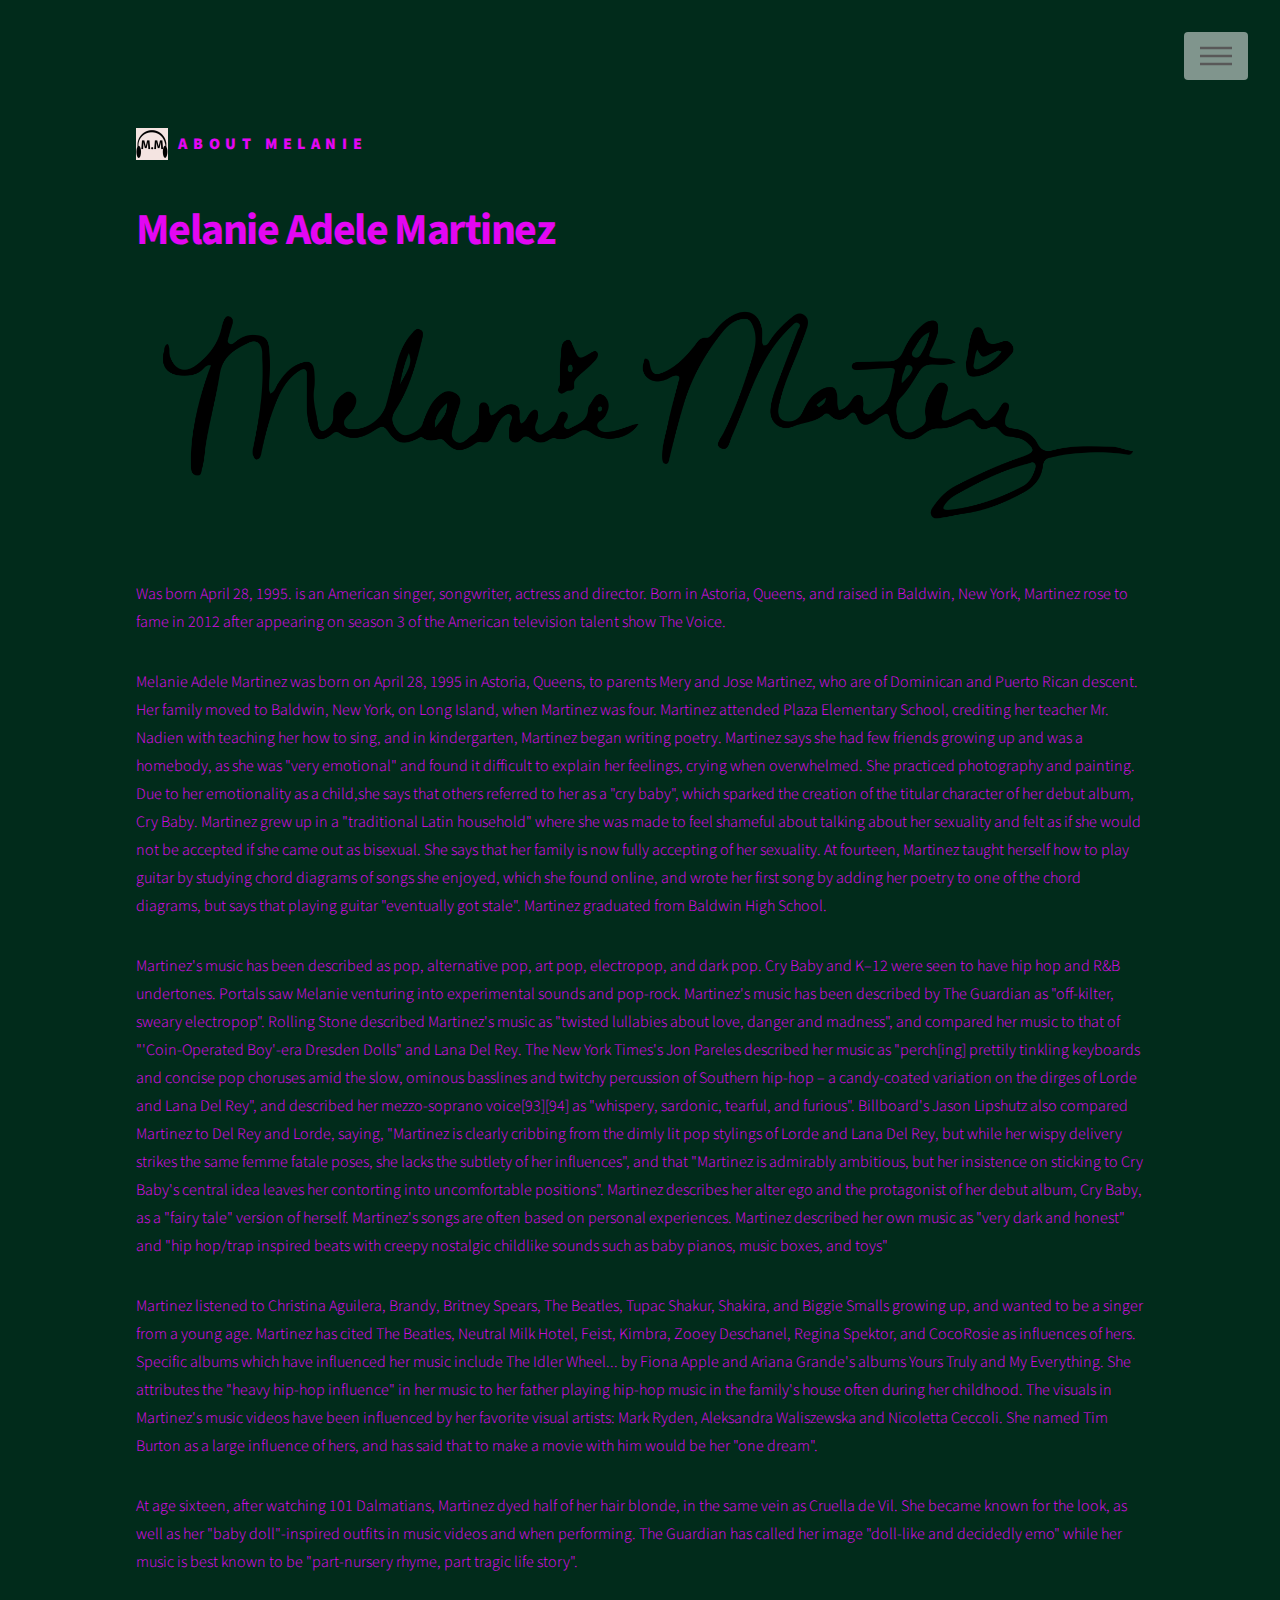
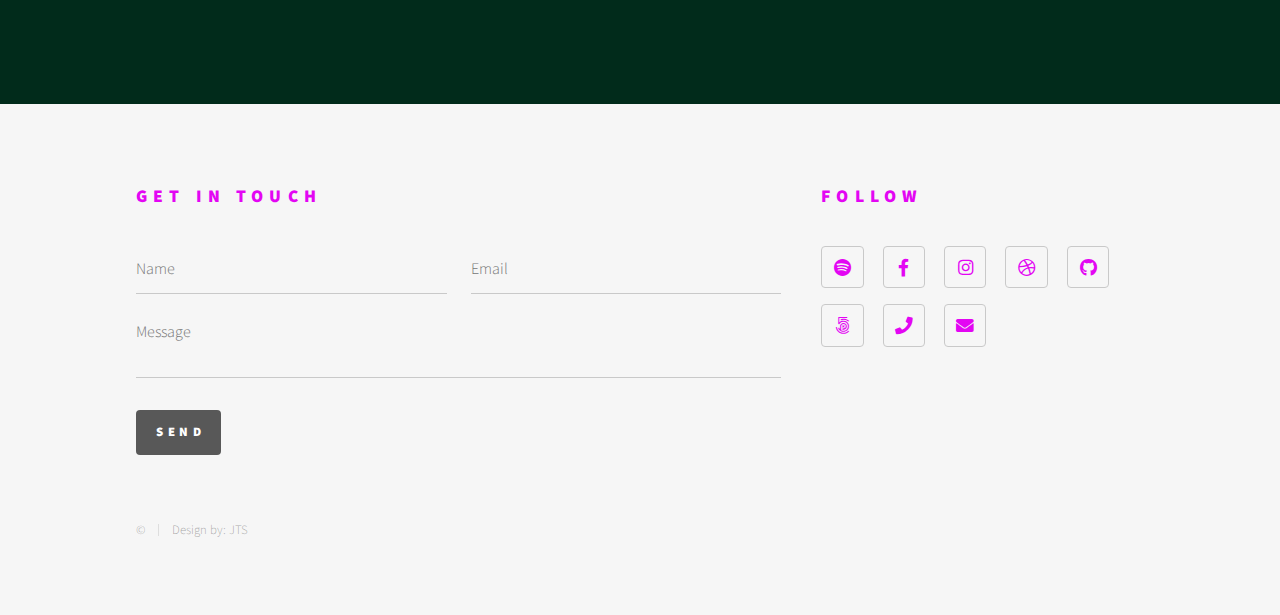
==== commit ed941a19: "updated logos" ====
--- a/about.html
+++ b/about.html
@@ -7,6 +7,7 @@
 <html>
 	<head>
 		<title>Melanie's Merch</title>
+		<link rel="icon" type="image/icon" href="images/favicon.ico">
 		<meta charset="utf-8" />
 		<meta name="viewport" content="width=device-width, initial-scale=1, user-scalable=no" />
 		<link rel="stylesheet" href="assets/css/about.css" />
@@ -22,7 +23,7 @@
 
 							<!-- Logo -->
 								<a href="index.html" class="logo">
-									<span class="symbol"><img src="images/logo.svg" alt="" /></span><span class="title">About Melanie</span>
+									<span class="symbol"><img src="images/favicon-32x32.png" alt="" /></span><span class="title">About Melanie</span>
 								</a>
 
 							<!-- Nav -->
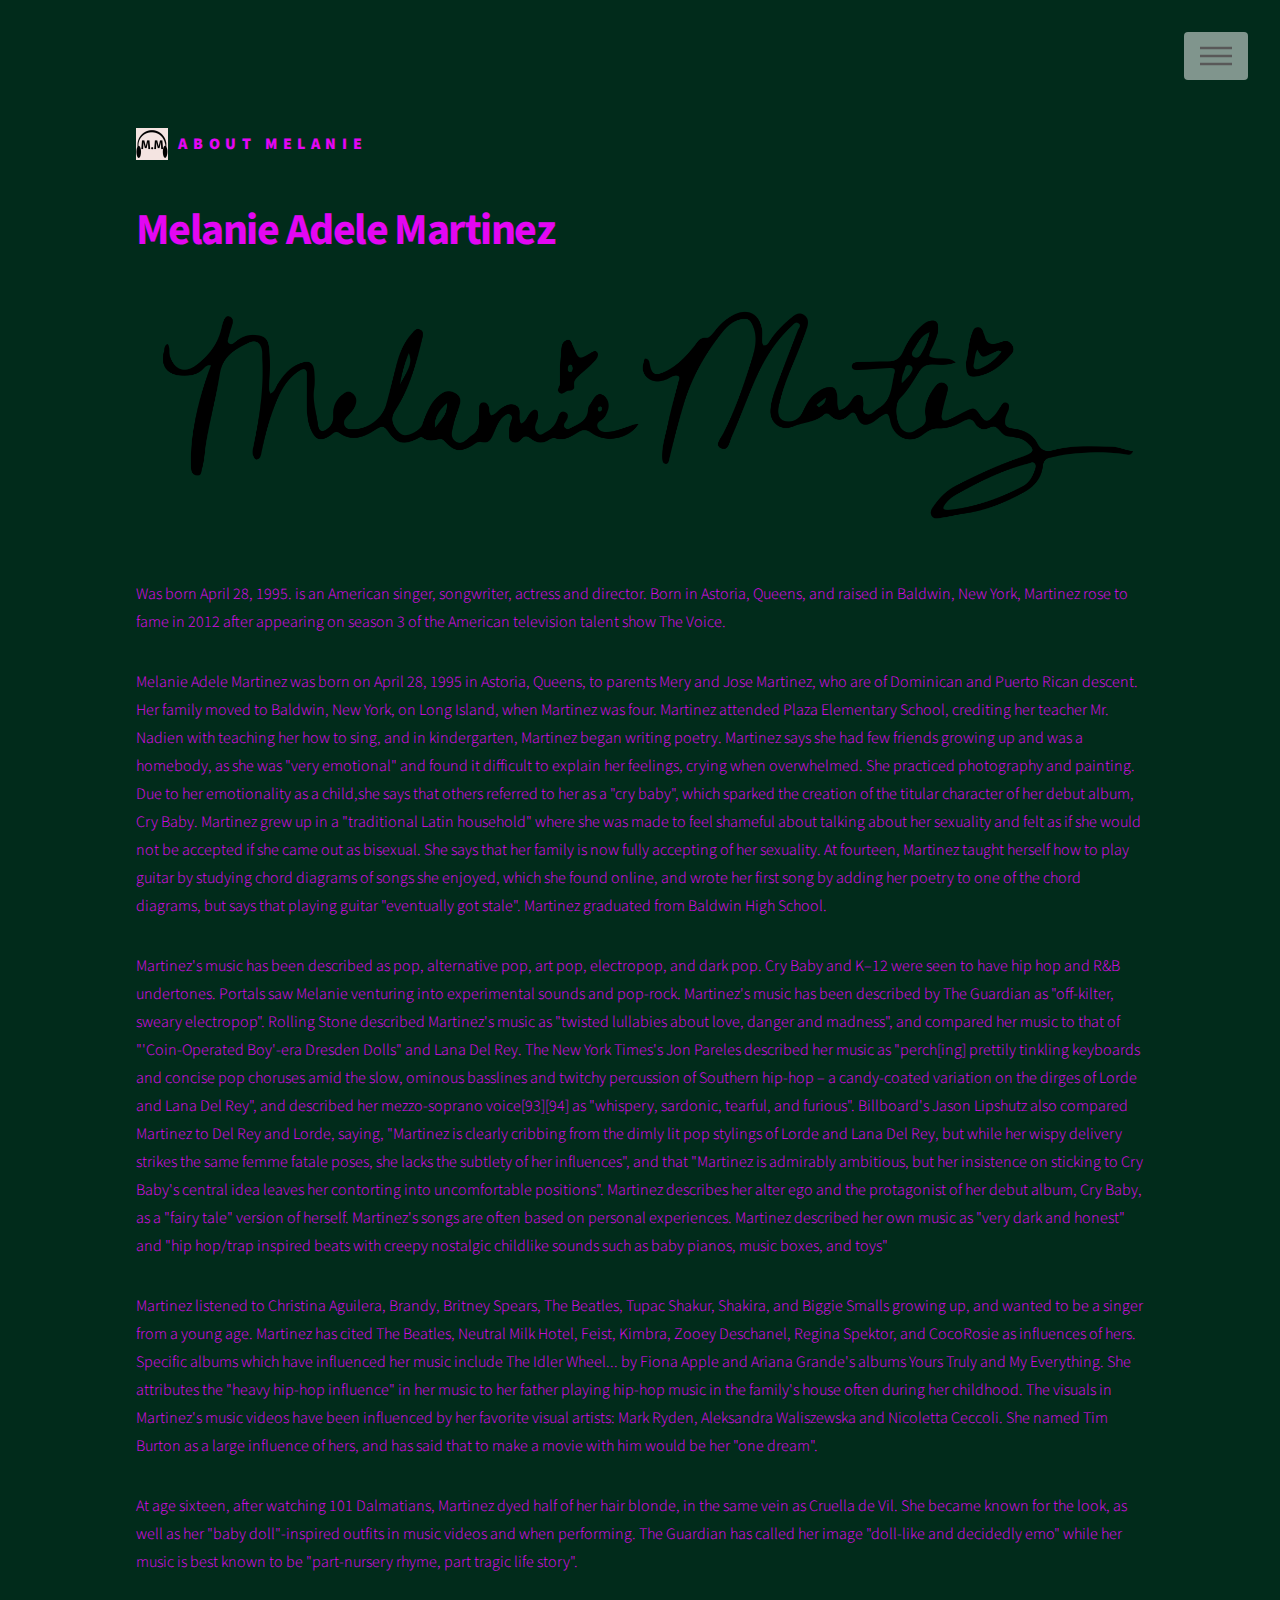
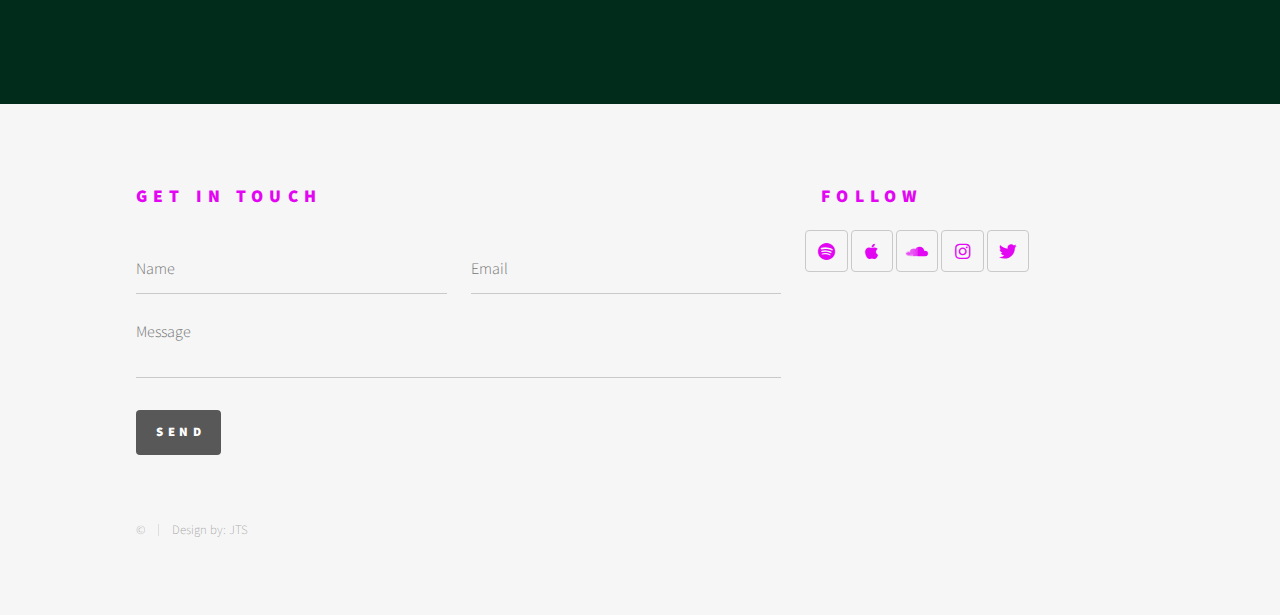
==== commit 10bdf295: "social media" ====
--- a/about.html
+++ b/about.html
@@ -49,6 +49,7 @@
 							<li><a href="headphones.html">Headphones & Speakers</a></li>
 							<li><a href="video.html">Music Videos</a></li>
 							<li><a href="music.html">Listen Now</a></li>
+							<li><a href="misc.html">Miscellaneous</a></li>
 						</ul>
 					</nav>
 
@@ -137,14 +138,15 @@
 							<section>
 								<h2>Follow</h2>
 								<ul class="icons">
-									<li><a href="#" class="icon brands style2 fa-spotify"><span class="label">Twitter</span></a></li>
-									<li><a href="#" class="icon brands style2 fa-facebook-f"><span class="label">Facebook</span></a></li>
-									<li><a href="#" class="icon brands style2 fa-instagram"><span class="label">Instagram</span></a></li>
-									<li><a href="#" class="icon brands style2 fa-dribbble"><span class="label">Dribbble</span></a></li>
-									<li><a href="#" class="icon brands style2 fa-github"><span class="label">GitHub</span></a></li>
-									<li><a href="#" class="icon brands style2 fa-500px"><span class="label">500px</span></a></li>
-									<li><a href="#" class="icon solid style2 fa-phone"><span class="label">Phone</span></a></li>
-									<li><a href="#" class="icon solid style2 fa-envelope"><span class="label">Email</span></a></li>
+									<a href="#" class="icon brands style2 fa-spotify"
+										onclick="parent.open('https://open.spotify.com/artist/63yrD80RY3RNEM2YDpUpO8')"></a>
+									<a href="#" class="icon brands style2  fa-apple"
+										onclick="parent.open('https://music.apple.com/br/artist/melanie-martinez/993014053')"></a>
+									<a href="#" class="icon brands style2 fa-soundcloud"
+										onclick="parent.open('https://soundcloud.com/melaniemartinezmusic')"></a>
+									<a href="#" class="icon brands style2  fa-instagram"
+										onclick="parent.open('https://www.instagram.com/littlebodybigheart/?hl=pt')"></a>
+									<a href="#" class="icon brands style2 fa-twitter" onclick="parent.open('https://twitter.com/MelanieLBBH')"></a>
 								</ul>
 							</section>
 							<ul class="copyright">
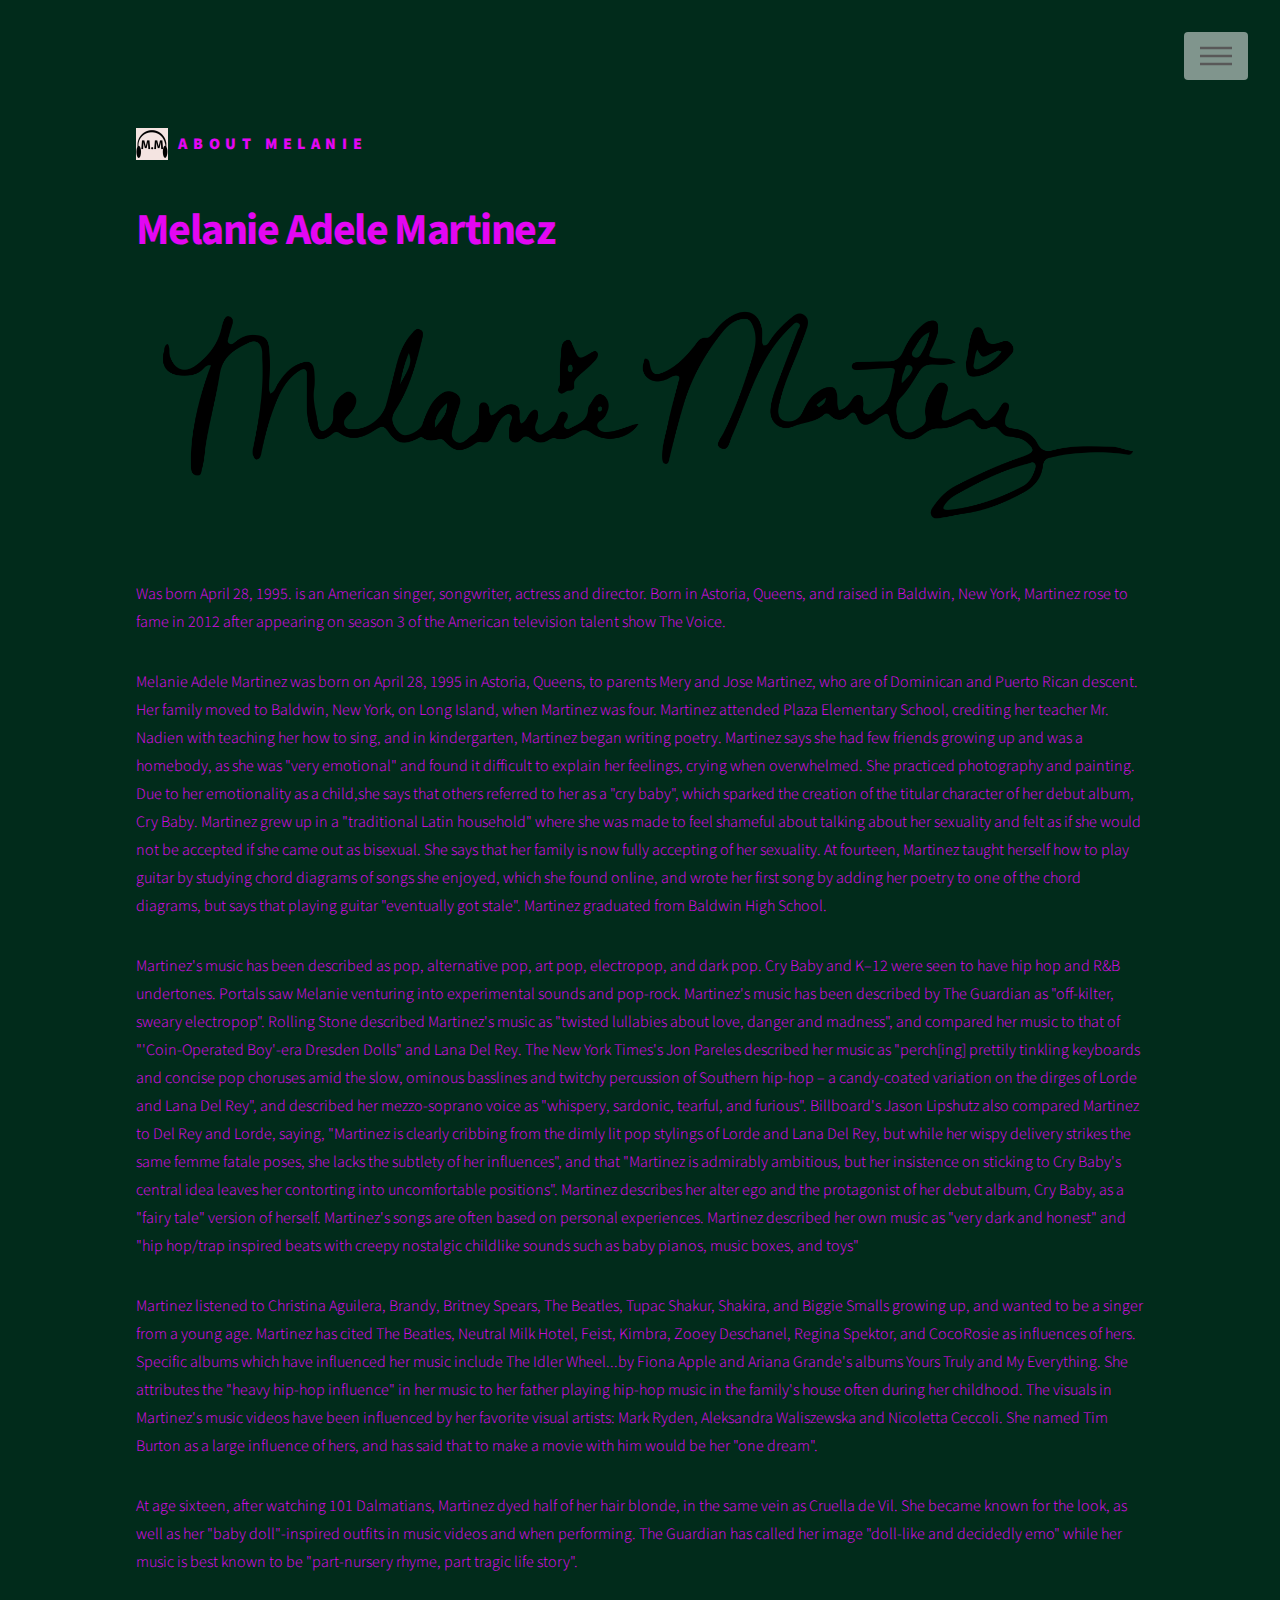
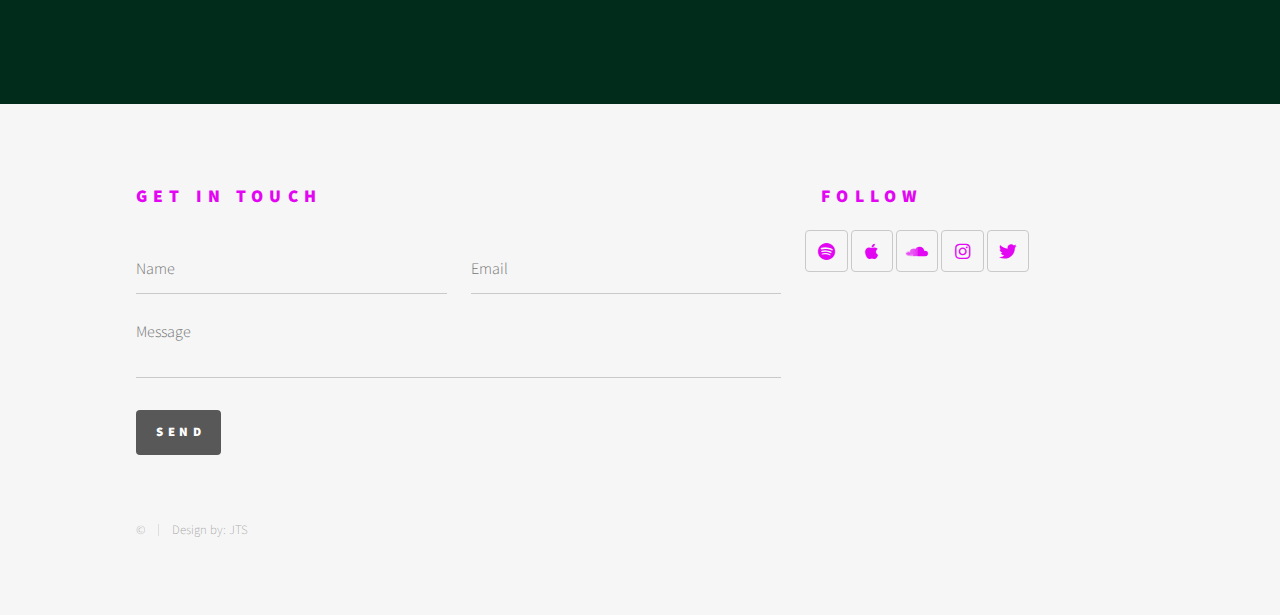
==== commit 44e339a8: "adjustments" ====
--- a/about.html
+++ b/about.html
@@ -40,16 +40,17 @@
 					<nav id="menu">
 						<h2>Menu</h2>
 						<ul>
-							<li><a href="index.html">Home</a></li>
-							<li><a href="about.html">About Melanie</a></li>
-							<li><a href="quiz.html">Super Fan Quiz</a></li>
-							<li><a href="shirt.html">T-Shirts</a></li>
-							<li><a href="accessories.html">Accessories</a></li>
-							<li><a href="cds.html">Albums for purchase</a></li>
-							<li><a href="headphones.html">Headphones & Speakers</a></li>
-							<li><a href="video.html">Music Videos</a></li>
-							<li><a href="music.html">Listen Now</a></li>
-							<li><a href="misc.html">Miscellaneous</a></li>
+				<li><a href="index.html">Home</a></li>
+				<li><a href="about.html">About Melanie</a></li>
+				<li><a href="quiz.html">Super Fan Quiz</a></li>
+				<li><a href="shirt.html">T-Shirts</a></li>
+				<li><a href="accessories.html">Accessories</a></li>
+				<li><a href="cds.html">Albums for purchase</a></li>
+				<li><a href="headphones.html">Headphones & Speakers</a></li>
+				<li><a href="temu.html">TEMU</a></li>
+				<li><a href="video.html">Music Videos</a></li>
+				<li><a href="music.html">Play Music</a></li>
+				<li><a href="misc.html">Miscellaneous</a></li>
 						</ul>
 					</nav>
 
@@ -61,6 +62,7 @@
 							<p>Was born April 28, 1995. is an American singer, songwriter, actress and director. Born in Astoria, Queens, and raised in
 							Baldwin, New York, Martinez rose to fame in 2012 after appearing on season 3 of the American television talent show The
 							Voice.</p>
+							
 							<p>Melanie Adele Martinez was born on April 28, 1995 in Astoria, Queens, to parents Mery and Jose Martinez,
 							who are of Dominican and Puerto Rican descent. Her family moved to Baldwin, New York, on Long Island, when
 							Martinez was four.
@@ -85,7 +87,7 @@
 							compared her music to that of "'Coin-Operated Boy'-era Dresden Dolls" and Lana Del Rey. The New York Times's Jon
 							Pareles described her music as "perch[ing] prettily tinkling keyboards and concise pop choruses amid the slow, ominous
 							basslines and twitchy percussion of Southern hip-hop – a candy-coated variation on the dirges of Lorde and Lana Del
-							Rey", and described her mezzo-soprano voice[93][94] as "whispery, sardonic, tearful, and furious". Billboard's
+							Rey", and described her mezzo-soprano voice as "whispery, sardonic, tearful, and furious". Billboard's
 							Jason Lipshutz also compared Martinez to Del Rey and Lorde, saying, "Martinez is clearly cribbing from the dimly lit pop
 							stylings of Lorde and Lana Del Rey, but while her wispy delivery strikes the same femme fatale poses, she lacks the
 							subtlety of her influences", and that "Martinez is admirably ambitious, but her insistence on sticking to Cry Baby's
@@ -95,10 +97,11 @@
 							herself. Martinez's songs are often based on personal experiences. Martinez described her own music as "very
 							dark and honest" and "hip hop/trap inspired beats with creepy nostalgic childlike sounds such as baby pianos, music
 							boxes, and toys"</p>
+							
 							<p>Martinez listened to Christina Aguilera, Brandy, Britney Spears, The Beatles, Tupac Shakur, Shakira, and Biggie Smalls
 							growing up, and wanted to be a singer from a young age. Martinez has cited The Beatles, Neutral
 							Milk Hotel, Feist, Kimbra, Zooey Deschanel, Regina Spektor, and CocoRosie as influences of hers. Specific albums
-							which have influenced her music include The Idler Wheel... by Fiona Apple and Ariana Grande's albums Yours Truly and My
+							which have influenced her music include The Idler Wheel...by Fiona Apple and Ariana Grande's albums Yours Truly and My
 							Everything. She attributes the "heavy hip-hop influence" in her music to her father playing hip-hop music in the
 							family's house often during her childhood.
 							
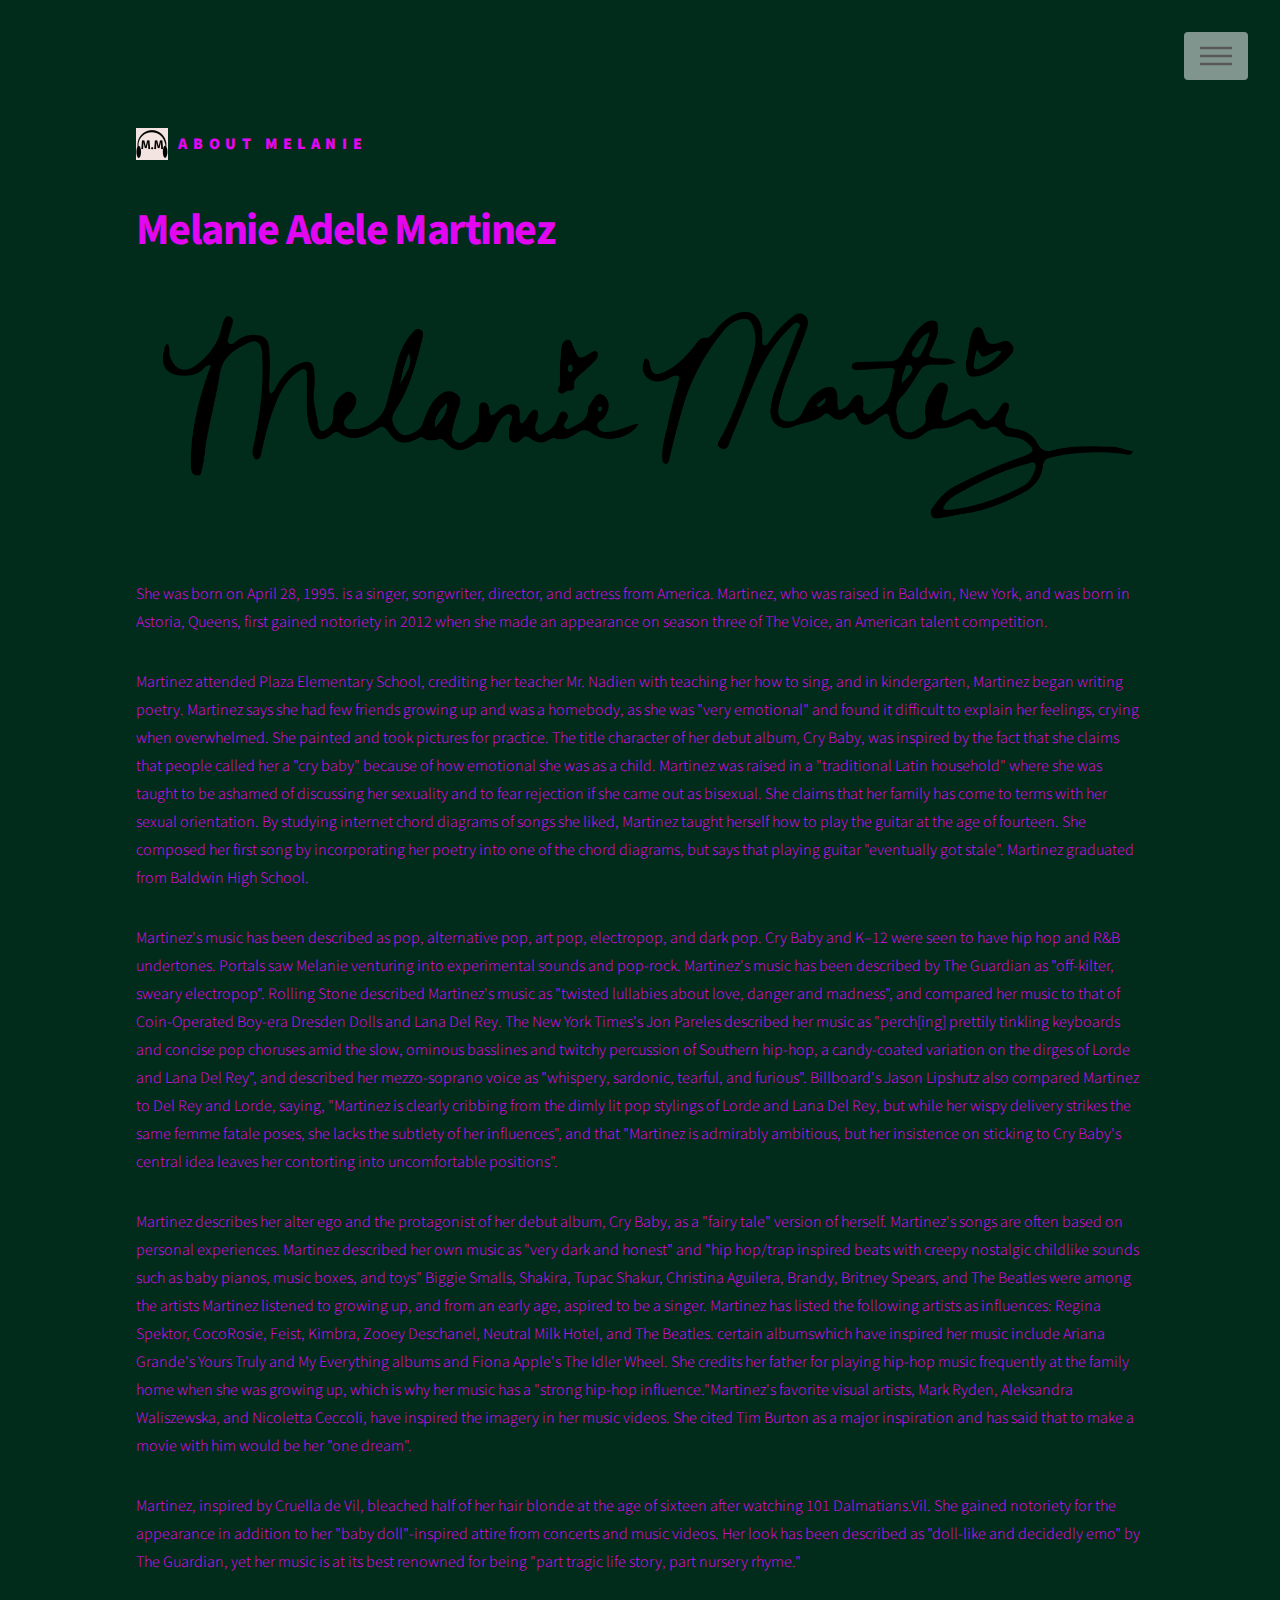
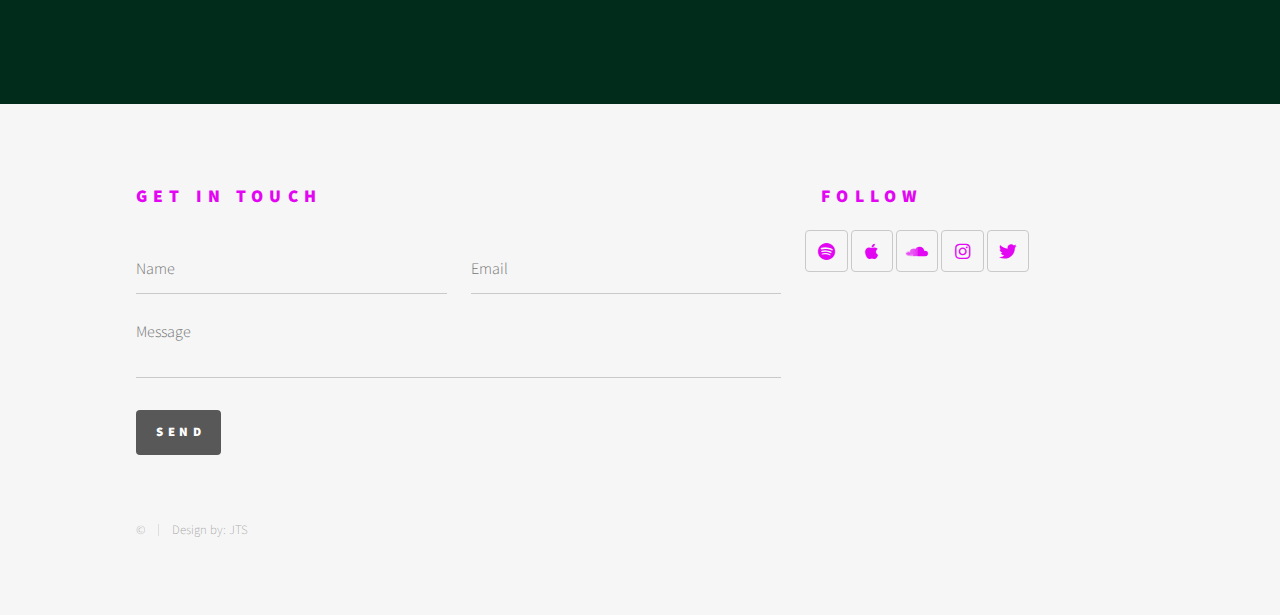
==== commit 7395133e: "Updated about me" ====
--- a/about.html
+++ b/about.html
@@ -59,59 +59,48 @@
 						<div class="inner">
 							<h1>Melanie Adele Martinez</h1>
 							<span class="image main"><img src="images/MelSig.png" alt="" /></span>
-							<p>Was born April 28, 1995. is an American singer, songwriter, actress and director. Born in Astoria, Queens, and raised in
-							Baldwin, New York, Martinez rose to fame in 2012 after appearing on season 3 of the American television talent show The
-							Voice.</p>
+							          <p>She was born on April 28, 1995. is a singer, songwriter, director, and actress from America. Martinez, who was raised in
+							Baldwin, New York, and was born in Astoria, Queens, first gained notoriety in 2012 when she made an appearance on season
+							three of The Voice, an American talent competition.</p>
 							
-							<p>Melanie Adele Martinez was born on April 28, 1995 in Astoria, Queens, to parents Mery and Jose Martinez,
-							who are of Dominican and Puerto Rican descent. Her family moved to Baldwin, New York, on Long Island, when
-							Martinez was four.
-							
-							Martinez attended Plaza Elementary School, crediting her teacher Mr. Nadien with teaching her how to sing, and in
+							<p>Martinez attended Plaza Elementary School, crediting her teacher Mr. Nadien with teaching her how to sing, and in
 							kindergarten, Martinez began writing poetry. Martinez says she had few friends growing up and was a homebody, as she
-							was "very emotional" and found it difficult to explain her feelings, crying when overwhelmed. She practiced
-							photography and painting. Due to her emotionality as a child,she says that others referred to her as a "cry
-							baby", which sparked the creation of the titular character of her debut album, Cry Baby.
-							
-							Martinez grew up in a "traditional Latin household" where she was made to feel shameful about talking about her
-							sexuality and felt as if she would not be accepted if she came out as bisexual. She says that her family is now fully
-							accepting of her sexuality.
-							
-							At fourteen, Martinez taught herself how to play guitar by studying chord diagrams of songs she enjoyed, which she found
-							online, and wrote her first song by adding her poetry to one of the chord diagrams, but says that playing guitar
+							was "very emotional" and found it difficult to explain her feelings, crying when overwhelmed. She painted and took pictures for practice. The title character of her debut album, Cry Baby, was inspired by the fact
+							that she claims that people called her a "cry baby" because of how emotional she was as a child. Martinez was raised in
+							a "traditional Latin household" where she was taught to be ashamed of discussing her sexuality and to fear rejection if
+							she came out as bisexual. She claims that her family has come to terms with her sexual orientation. By studying internet
+							chord diagrams of songs she liked, Martinez taught herself how to play the guitar at the age of fourteen. She composed
+							her first song by incorporating her poetry into one of the chord diagrams, but says that playing guitar
 							"eventually got stale". Martinez graduated from Baldwin High School.</p>
 							<p>Martinez's music has been described as pop, alternative pop, art pop, electropop, and dark
 							pop. Cry Baby and K–12 were seen to have hip hop and R&B undertones. Portals saw Melanie venturing into
 							experimental sounds and pop-rock. Martinez's music has been described by The Guardian as "off-kilter, sweary
 							electropop". Rolling Stone described Martinez's music as "twisted lullabies about love, danger and madness", and
-							compared her music to that of "'Coin-Operated Boy'-era Dresden Dolls" and Lana Del Rey. The New York Times's Jon
+							compared her music to that of Coin-Operated Boy-era Dresden Dolls and Lana Del Rey. The New York Times's Jon
 							Pareles described her music as "perch[ing] prettily tinkling keyboards and concise pop choruses amid the slow, ominous
-							basslines and twitchy percussion of Southern hip-hop – a candy-coated variation on the dirges of Lorde and Lana Del
+							basslines and twitchy percussion of Southern hip-hop, a candy-coated variation on the dirges of Lorde and Lana Del
 							Rey", and described her mezzo-soprano voice as "whispery, sardonic, tearful, and furious". Billboard's
 							Jason Lipshutz also compared Martinez to Del Rey and Lorde, saying, "Martinez is clearly cribbing from the dimly lit pop
 							stylings of Lorde and Lana Del Rey, but while her wispy delivery strikes the same femme fatale poses, she lacks the
 							subtlety of her influences", and that "Martinez is admirably ambitious, but her insistence on sticking to Cry Baby's
-							central idea leaves her contorting into uncomfortable positions".
-							
+							central idea leaves her contorting into uncomfortable positions".</p>
+							<p>
 							Martinez describes her alter ego and the protagonist of her debut album, Cry Baby, as a "fairy tale" version of
 							herself. Martinez's songs are often based on personal experiences. Martinez described her own music as "very
 							dark and honest" and "hip hop/trap inspired beats with creepy nostalgic childlike sounds such as baby pianos, music
-							boxes, and toys"</p>
+							boxes, and toys" Biggie Smalls, Shakira, Tupac Shakur, Christina Aguilera, Brandy, Britney Spears, and The Beatles were among the artists
+							Martinez listened to growing up, and from an early age, aspired to be a singer. Martinez has listed the following
+							artists as influences: Regina Spektor, CocoRosie, Feist, Kimbra, Zooey Deschanel, Neutral Milk Hotel, and The Beatles.
+							certain albumswhich have inspired her music include Ariana Grande's Yours Truly and My Everything albums and Fiona
+							Apple's The Idler Wheel. She credits her father for playing hip-hop music frequently at the family home when she was
+							growing up, which is why her music has a "strong hip-hop influence."Martinez's favorite visual artists, Mark Ryden,
+							Aleksandra Waliszewska, and Nicoletta Ceccoli, have inspired the imagery in her music videos. She cited Tim Burton as a
+							major inspiration and has said that to make a movie with him would be her "one dream".</p>
 							
-							<p>Martinez listened to Christina Aguilera, Brandy, Britney Spears, The Beatles, Tupac Shakur, Shakira, and Biggie Smalls
-							growing up, and wanted to be a singer from a young age. Martinez has cited The Beatles, Neutral
-							Milk Hotel, Feist, Kimbra, Zooey Deschanel, Regina Spektor, and CocoRosie as influences of hers. Specific albums
-							which have influenced her music include The Idler Wheel...by Fiona Apple and Ariana Grande's albums Yours Truly and My
-							Everything. She attributes the "heavy hip-hop influence" in her music to her father playing hip-hop music in the
-							family's house often during her childhood.
-							
-							The visuals in Martinez's music videos have been influenced by her favorite visual artists: Mark Ryden, Aleksandra
-							Waliszewska and Nicoletta Ceccoli. She named Tim Burton as a large influence of hers, and has said that to make
-							a movie with him would be her "one dream".</p>
-							<p>At age sixteen, after watching 101 Dalmatians, Martinez dyed half of her hair blonde, in the same vein as Cruella de
-							Vil. She became known for the look, as well as her "baby doll"-inspired outfits in music videos and when
-							performing. The Guardian has called her image "doll-like and decidedly emo" while her music is best
-							known to be "part-nursery rhyme, part tragic life story".</p>
+							<p>Martinez, inspired by Cruella de Vil, bleached half of her hair blonde at the age of sixteen after watching 101
+							Dalmatians.Vil. She gained notoriety for the appearance in addition to her "baby doll"-inspired attire from concerts and
+							music videos. Her look has been described as "doll-like and decidedly emo" by The Guardian, yet her music is at its
+							best renowned for being "part tragic life story, part nursery rhyme."</p>
 							
 						</div>
 					</div>
